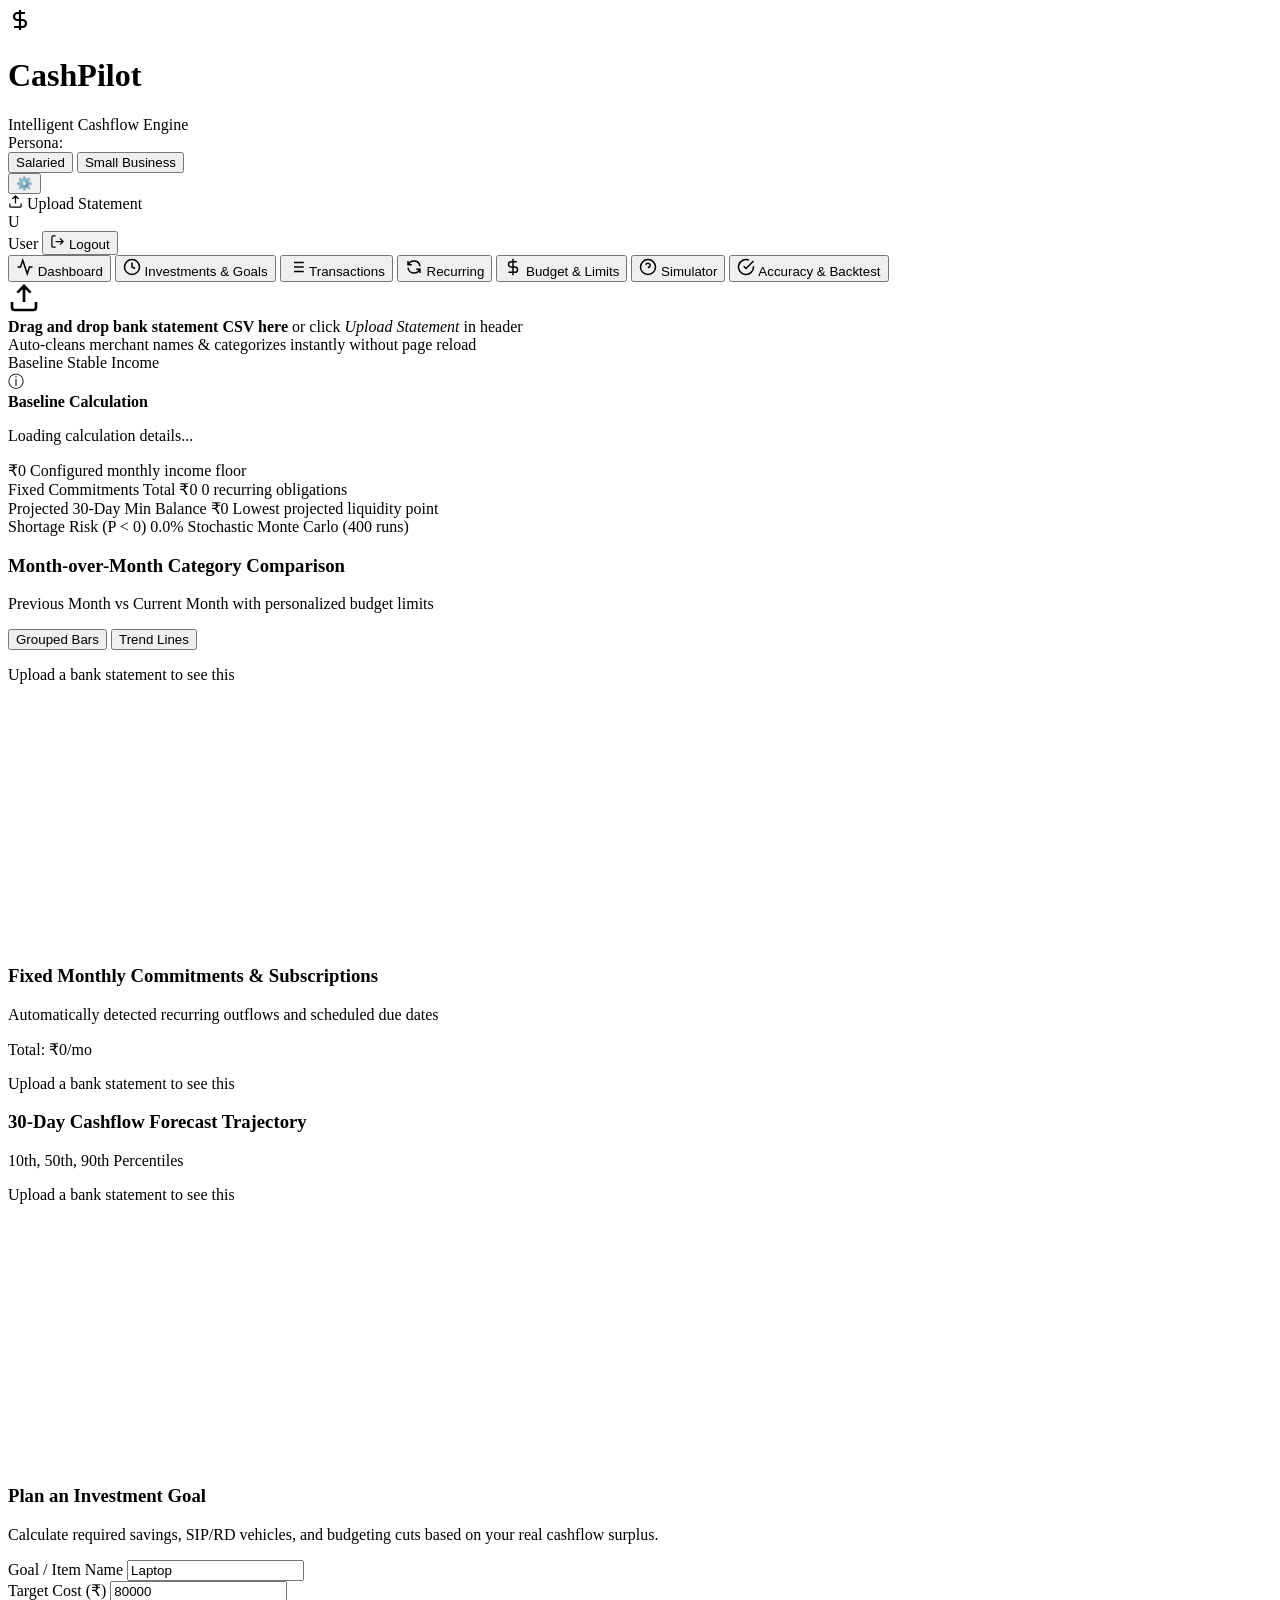
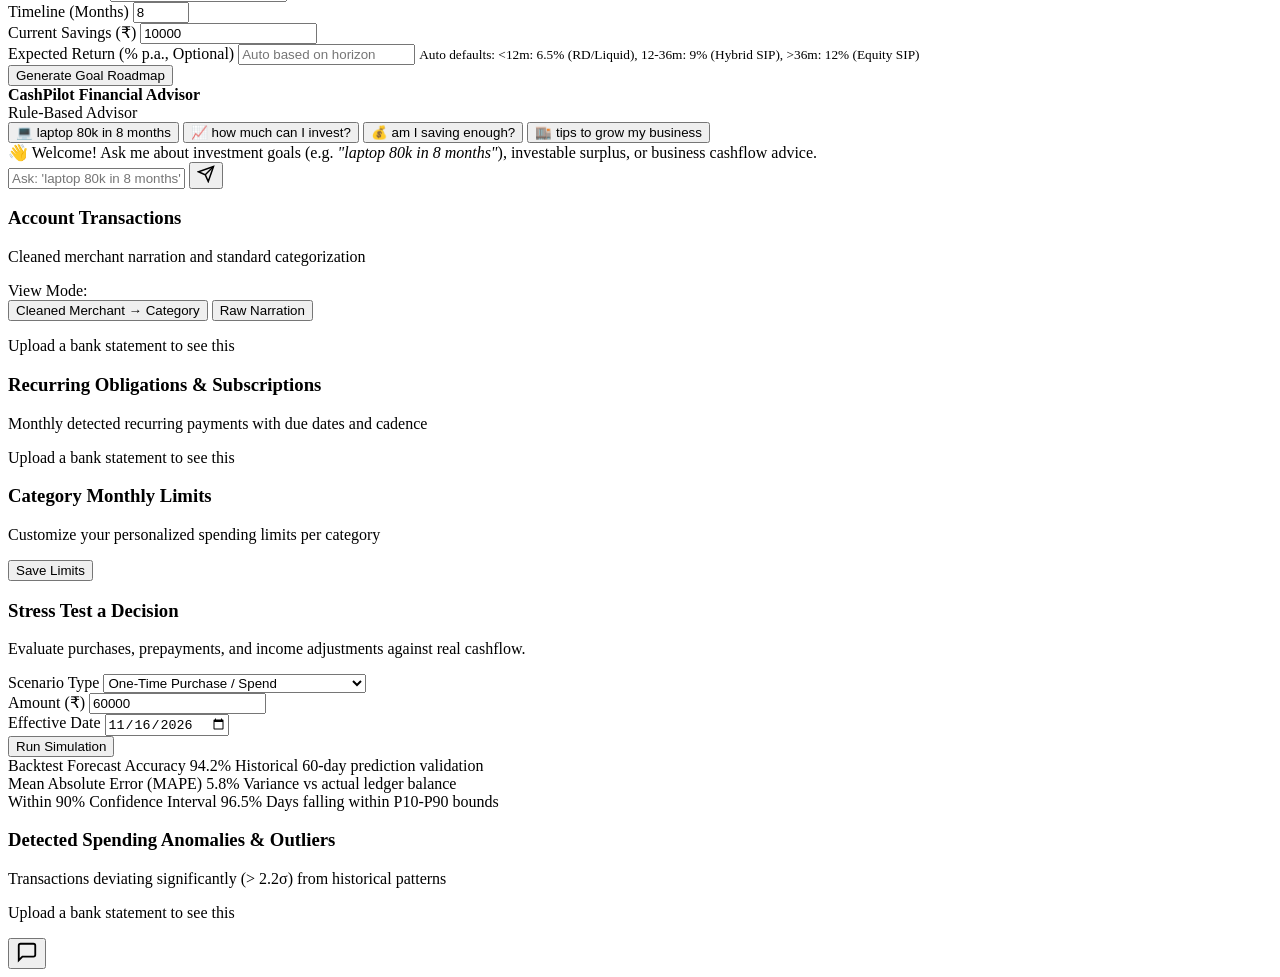
==== frontend/index.html @ f85acacf "Initial commit: FINWISE-AI (CashPilot) cashflow forecasting and goal planning application" ====
<!DOCTYPE html>
<html lang="en">
<head>
  <meta charset="UTF-8">
  <meta name="viewport" content="width=device-width, initial-scale=1.0">
  <title>CashPilot - Intelligent Cashflow & Stress Testing</title>
  <link rel="stylesheet" href="/style.css">
  <link rel="preconnect" href="https://fonts.googleapis.com">
  <link href="https://fonts.googleapis.com/css2?family=Inter:wght@400;500;600;700&display=swap" rel="stylesheet">
  <script src="/chart.min.js"></script>
</head>
<body>
  <!-- Header -->
  <header class="app-header">
    <div class="header-left">
      <div class="logo-box">
        <svg width="24" height="24" viewBox="0 0 24 24" fill="none" stroke="currentColor" stroke-width="2.2">
          <path d="M12 2v20M17 5H9.5a3.5 3.5 0 0 0 0 7h5a3.5 3.5 0 0 1 0 7H6"/>
        </svg>
      </div>
      <div>
        <h1 class="logo-title">CashPilot</h1>
        <span class="logo-subtitle" id="header-persona-subtitle">Intelligent Cashflow Engine</span>
      </div>
    </div>

    <div class="header-right">
      <!-- Persona Switcher -->
      <div class="persona-switch-group">
        <span class="profile-label">Persona:</span>
        <div class="btn-group" id="header-persona-switcher">
          <button type="button" class="btn-pill" id="btn-persona-salaried" data-persona="salaried">Salaried</button>
          <button type="button" class="btn-pill" id="btn-persona-business" data-persona="business">Small Business</button>
        </div>
        <button type="button" class="btn-profile-edit" id="btn-edit-profile" title="Edit Profile Details">⚙️</button>
      </div>

      <!-- Upload Button -->
      <label class="btn-upload" title="Upload bank statement CSV">
        <svg width="15" height="15" viewBox="0 0 24 24" fill="none" stroke="currentColor" stroke-width="2">
          <path d="M21 15v4a2 2 0 0 1-2 2H5a2 2 0 0 1-2-2v-4M17 8l-5-5-5 5M12 3v12"/>
        </svg>
        <span>Upload Statement</span>
        <input type="file" id="csv-file-input" accept=".csv" style="display:none;">
      </label>

      <!-- User Profile & Logout -->
      <div class="user-profile">
        <div class="user-avatar" id="user-avatar">U</div>
        <span class="user-name" id="user-display-name">User</span>
        <button id="logout-btn" class="btn-logout" title="Log out">
          <svg width="15" height="15" viewBox="0 0 24 24" fill="none" stroke="currentColor" stroke-width="2">
            <path d="M9 21H5a2 2 0 0 1-2-2V5a2 2 0 0 1 2-2h4M16 17l5-5-5-5M21 12H9"/>
          </svg>
          <span>Logout</span>
        </button>
      </div>
    </div>
  </header>

  <!-- Persona Selection Landing Modal/Overlay (if no persona chosen) -->
  <div id="persona-landing-modal" class="modal-backdrop" style="display: none;">
    <div class="landing-card">
      <div class="landing-header">
        <h2>Welcome to CashPilot</h2>
        <p class="text-muted">Select your financial profile to configure your personalized cashflow intelligence engine.</p>
      </div>
      <div class="persona-cards-grid">
        <div class="persona-choice-card" id="card-choose-salaried">
          <div class="card-icon">💼</div>
          <h3>Salaried Professional</h3>
          <p>Predictable monthly salary, recurring bills, EMIs, and discretionary budgeting. Plan savings goals and stress test large purchases.</p>
          <button type="button" class="btn btn-primary btn-block">Select Salaried</button>
        </div>
        <div class="persona-choice-card" id="card-choose-business">
          <div class="card-icon">🏬</div>
          <h3>Small Business / Agency</h3>
          <p>Variable revenue, client invoices, and rolling cash reserves. Includes the <strong>Income-Dip Priority Engine</strong> to protect essential payroll and rent.</p>
          <button type="button" class="btn btn-primary btn-block">Select Small Business</button>
        </div>
      </div>
    </div>
  </div>

  <!-- Profile Setup Modal (Blocking until saved) -->
  <div id="profile-setup-modal" class="modal-backdrop" style="display: none;">
    <div class="modal-dialog">
      <div class="modal-header">
        <h3 id="setup-modal-title">Configure Profile</h3>
        <p class="text-muted text-sm">Please set your profile baseline to unlock accurate forecasting and recommendations.</p>
      </div>
      <form id="profile-setup-form">
        <div class="form-row">
          <div class="form-group flex-1">
            <label for="setup-name">Full Name</label>
            <input type="text" id="setup-name" class="form-control" required placeholder="e.g. Jane Doe">
          </div>
          <div class="form-group flex-1">
            <label for="setup-age">Age</label>
            <input type="number" id="setup-age" class="form-control" placeholder="e.g. 30" min="18" max="100">
          </div>
        </div>

        <!-- Salaried Fields -->
        <div id="setup-salaried-fields">
          <div class="form-group">
            <label for="setup-salary">Fixed Monthly Salary (₹)</label>
            <input type="number" id="setup-salary" class="form-control" min="0" placeholder="e.g. 75000">
          </div>
          <div class="form-row">
            <div class="form-group flex-1">
              <label for="setup-sec-income">Secondary Income Amount (₹)</label>
              <input type="number" id="setup-sec-income" class="form-control" min="0" placeholder="e.g. 10000" value="0">
            </div>
            <div class="form-group flex-1">
              <label for="setup-sec-label">Secondary Income Label</label>
              <input type="text" id="setup-sec-label" class="form-control" placeholder="e.g. Consulting, Rental">
            </div>
          </div>
          <div class="form-group">
            <label for="setup-salary-day">Salary Credit Day of Month</label>
            <input type="number" id="setup-salary-day" class="form-control" min="1" max="31" value="1">
          </div>
        </div>

        <!-- Business Fields -->
        <div id="setup-business-fields" style="display: none;">
          <div class="form-group">
            <label for="setup-business-type">Business Type</label>
            <input type="text" id="setup-business-type" class="form-control" placeholder="e.g. Digital Agency, Retail Store, Cafe">
          </div>
          <div class="form-group">
            <label for="setup-safety-buffer">Safety Buffer: <span id="safety-buffer-val">15%</span></label>
            <input type="range" id="setup-safety-buffer" class="form-control-range" min="0" max="0.40" step="0.05" value="0.15">
            <small class="field-hint">Adjustable safety buffer (0% - 40%) applied to rolling revenue mean.</small>
          </div>
          
          <div class="form-group">
            <div class="flex-between">
              <label>Last 3-12 Months Revenue History (₹)</label>
              <button type="button" class="btn-sm btn-secondary" id="btn-add-revenue-row">+ Add Month</button>
            </div>
            <div id="revenue-history-rows" class="revenue-rows-list">
              <!-- Dynamically populated or manually edited -->
            </div>
            <small class="field-hint">Auto-fills from uploaded statement credits when available.</small>
          </div>
        </div>

        <div class="modal-footer">
          <button type="submit" id="btn-save-profile" class="btn btn-primary btn-block">Save Profile & Continue</button>
        </div>
      </form>
    </div>
  </div>

  <!-- Main Container -->
  <main class="main-content">
    <!-- Business Income Dip Priority Engine Banner (Small Business only) -->
    <div id="business-dip-banner" class="dip-alert-banner" style="display: none;">
      <div class="dip-icon">⚠️</div>
      <div class="dip-content">
        <div class="dip-title" id="dip-banner-title">Income Dip Detected</div>
        <div class="dip-desc" id="dip-banner-desc">Projected current-month inflow falls short of your Baseline Stable Monthly Income. Review recommended priority cuts.</div>
      </div>
      <button type="button" class="btn btn-sm btn-warning" id="btn-view-dip-details">View Priority Cuts</button>
    </div>

    <!-- Navigation Tabs -->
    <nav class="nav-tabs">
      <button class="nav-tab active" data-tab="tab-dashboard">
        <svg width="18" height="18" viewBox="0 0 24 24" fill="none" stroke="currentColor" stroke-width="2">
          <polyline points="22 12 18 12 15 21 9 3 6 12 2 12"></polyline>
        </svg>
        <span>Dashboard</span>
      </button>
      <button class="nav-tab" data-tab="tab-goals">
        <svg width="18" height="18" viewBox="0 0 24 24" fill="none" stroke="currentColor" stroke-width="2">
          <circle cx="12" cy="12" r="10"></circle>
          <path d="M12 6v6l4 2"></path>
        </svg>
        <span>Investments & Goals</span>
      </button>
      <button class="nav-tab" data-tab="tab-transactions">
        <svg width="18" height="18" viewBox="0 0 24 24" fill="none" stroke="currentColor" stroke-width="2">
          <line x1="8" y1="6" x2="21" y2="6"></line>
          <line x1="8" y1="12" x2="21" y2="12"></line>
          <line x1="8" y1="18" x2="21" y2="18"></line>
        </svg>
        <span>Transactions</span>
      </button>
      <button class="nav-tab" data-tab="tab-recurring">
        <svg width="18" height="18" viewBox="0 0 24 24" fill="none" stroke="currentColor" stroke-width="2">
          <path d="M4 4v5h.582m15.356 2A8.001 8.001 0 004.582 9m0 0H9m11 11v-5h-.581m0 0a8.003 8.003 0 01-15.357-2m15.357 2H15"></path>
        </svg>
        <span>Recurring</span>
      </button>
      <button class="nav-tab" data-tab="tab-budget">
        <svg width="18" height="18" viewBox="0 0 24 24" fill="none" stroke="currentColor" stroke-width="2">
          <path d="M12 1v22M17 5H9.5a3.5 3.5 0 0 0 0 7h5a3.5 3.5 0 0 1 0 7H6"></path>
        </svg>
        <span>Budget & Limits</span>
      </button>
      <button class="nav-tab" data-tab="tab-simulator">
        <svg width="18" height="18" viewBox="0 0 24 24" fill="none" stroke="currentColor" stroke-width="2">
          <circle cx="12" cy="12" r="10"></circle>
          <path d="M9.09 9a3 3 0 0 1 5.83 1c0 2-3 3-3 3M12 17h.01"></path>
        </svg>
        <span>Simulator</span>
      </button>
      <button class="nav-tab" data-tab="tab-accuracy">
        <svg width="18" height="18" viewBox="0 0 24 24" fill="none" stroke="currentColor" stroke-width="2">
          <path d="M22 11.08V12a10 10 0 1 1-5.93-9.14"></path>
          <polyline points="22 4 12 14.01 9 11.01"></polyline>
        </svg>
        <span>Accuracy & Backtest</span>
      </button>
    </nav>

    <!-- TAB 1: DASHBOARD -->
    <section id="tab-dashboard" class="tab-pane active">
      <!-- Drag & Drop Upload Banner -->
      <div class="drag-drop-zone" id="dashboard-dropzone">
        <div class="dropzone-inner">
          <svg width="32" height="32" viewBox="0 0 24 24" fill="none" stroke="currentColor" stroke-width="2">
            <path d="M21 15v4a2 2 0 0 1-2 2H5a2 2 0 0 1-2-2v-4M17 8l-5-5-5 5M12 3v12"/>
          </svg>
          <div class="dropzone-text">
            <strong>Drag and drop bank statement CSV here</strong> or click <em>Upload Statement</em> in header
          </div>
          <span class="text-sm text-muted">Auto-cleans merchant names & categorizes instantly without page reload</span>
        </div>
      </div>

      <!-- Top Metrics Grid -->
      <div class="metrics-grid">
        <div class="metric-card">
          <div class="metric-header-flex">
            <span class="metric-title" id="baseline-income-title">Baseline Stable Income</span>
            <div class="tooltip-wrapper">
              <span class="tooltip-trigger" id="baseline-tooltip-trigger">ⓘ</span>
              <div class="tooltip-box" id="baseline-tooltip-box">
                <strong id="tooltip-formula-title">Baseline Calculation</strong>
                <p id="tooltip-formula-desc">Loading calculation details...</p>
              </div>
            </div>
          </div>
          <span class="metric-value text-accent" id="metric-baseline-income">₹0</span>
          <span class="metric-hint" id="metric-baseline-hint">Configured monthly income floor</span>
        </div>

        <div class="metric-card">
          <span class="metric-title">Fixed Commitments Total</span>
          <span class="metric-value text-red" id="metric-commitments-total">₹0</span>
          <span class="metric-hint" id="metric-commitments-count">0 recurring obligations</span>
        </div>

        <div class="metric-card">
          <span class="metric-title">Projected 30-Day Min Balance</span>
          <span class="metric-value" id="metric-min-balance">₹0</span>
          <span class="metric-hint">Lowest projected liquidity point</span>
        </div>

        <div class="metric-card">
          <span class="metric-title">Shortage Risk (P &lt; 0)</span>
          <span class="metric-value text-emerald" id="metric-shortage-prob">0.0%</span>
          <span class="metric-hint">Stochastic Monte Carlo (400 runs)</span>
        </div>
      </div>

      <!-- Month-over-Month Category Comparison Card -->
      <div class="card mom-card">
        <div class="card-header flex-between">
          <div>
            <h3>Month-over-Month Category Comparison</h3>
            <p class="text-muted text-sm">Previous Month vs Current Month with personalized budget limits</p>
          </div>
          <div class="chart-controls">
            <div class="segmented-control" id="mom-chart-type-toggle">
              <button type="button" class="segment-btn active" data-chart-type="bar">Grouped Bars</button>
              <button type="button" class="segment-btn" data-chart-type="line">Trend Lines</button>
            </div>
          </div>
        </div>

        <!-- Overspent List -->
        <div id="mom-overspent-container" class="overspent-badges-area" style="display: none;">
          <span class="overspent-label">Over Budget Alerts:</span>
          <div class="overspent-tags" id="mom-overspent-tags"></div>
        </div>

        <!-- Chart Container with min-height 280px -->
        <div class="chart-container" style="min-height: 280px; position: relative;">
          <div id="mom-chart-empty" class="panel-empty-state">
            <p>Upload a bank statement to see this</p>
          </div>
          <canvas id="mom-chart-canvas"></canvas>
        </div>
      </div>

      <!-- Fixed Monthly Commitments Section -->
      <div class="card commitments-card">
        <div class="card-header flex-between">
          <div>
            <h3>Fixed Monthly Commitments & Subscriptions</h3>
            <p class="text-muted text-sm">Automatically detected recurring outflows and scheduled due dates</p>
          </div>
          <span class="badge badge-info" id="commitments-badge-total">Total: ₹0/mo</span>
        </div>
        <div class="table-responsive">
          <div id="commitments-empty" class="panel-empty-state">
            <p>Upload a bank statement to see this</p>
          </div>
          <table class="data-table" id="commitments-table" style="display: none;">
            <thead>
              <tr>
                <th>Commitment</th>
                <th>Category</th>
                <th>Amount</th>
                <th>Next Due Date</th>
                <th>Days Left</th>
              </tr>
            </thead>
            <tbody></tbody>
          </table>
        </div>
      </div>

      <!-- 30-Day Forecast Trajectory -->
      <div class="card forecast-card">
        <div class="card-header">
          <h3>30-Day Cashflow Forecast Trajectory</h3>
          <span class="badge badge-info">10th, 50th, 90th Percentiles</span>
        </div>
        <div class="chart-container" style="min-height: 280px; position: relative;">
          <div id="forecast-empty" class="panel-empty-state">
            <p>Upload a bank statement to see this</p>
          </div>
          <canvas id="forecast-chart-canvas"></canvas>
        </div>
      </div>
    </section>

    <!-- TAB 2: INVESTMENTS & GOALS (#/goals) -->
    <section id="tab-goals" class="tab-pane">
      <div class="goals-layout">
        <!-- Goal Form on the Left -->
        <div class="card goal-form-card">
          <h3>Plan an Investment Goal</h3>
          <p class="text-muted text-sm">Calculate required savings, SIP/RD vehicles, and budgeting cuts based on your real cashflow surplus.</p>
          
          <form id="goal-planner-form">
            <div class="form-group">
              <label for="goal-item-name">Goal / Item Name</label>
              <input type="text" id="goal-item-name" class="form-control" required placeholder="e.g. Laptop, Bike, Emergency Fund" value="Laptop">
            </div>
            <div class="form-group">
              <label for="goal-target-cost">Target Cost (₹)</label>
              <input type="number" id="goal-target-cost" class="form-control" required placeholder="e.g. 80000" min="1000" value="80000">
            </div>
            <div class="form-row">
              <div class="form-group flex-1">
                <label for="goal-timeline-months">Timeline (Months)</label>
                <input type="number" id="goal-timeline-months" class="form-control" required placeholder="e.g. 8" min="1" max="120" value="8">
              </div>
              <div class="form-group flex-1">
                <label for="goal-current-savings">Current Savings (₹)</label>
                <input type="number" id="goal-current-savings" class="form-control" placeholder="e.g. 10000" min="0" value="10000">
              </div>
            </div>
            <div class="form-group">
              <label for="goal-custom-return">Expected Return (% p.a., Optional)</label>
              <input type="number" id="goal-custom-return" class="form-control" placeholder="Auto based on horizon" step="0.1">
              <small class="field-hint">Auto defaults: &lt;12m: 6.5% (RD/Liquid), 12-36m: 9% (Hybrid SIP), &gt;36m: 12% (Equity SIP)</small>
            </div>
            <button type="submit" id="btn-submit-goal" class="btn btn-primary btn-block">Generate Goal Roadmap</button>
          </form>

          <!-- Goal Roadmap Output Area -->
          <div id="goal-roadmap-output" class="goal-roadmap-area" style="display: none;">
            <div class="roadmap-verdict-box" id="goal-feasibility-box">
              <h4 id="goal-feasibility-title">Feasibility Assessment</h4>
              <p id="goal-feasibility-desc" class="text-sm"></p>
            </div>

            <div class="roadmap-stats-grid">
              <div class="stat-box">
                <span class="stat-lbl">Required Monthly Saving</span>
                <span class="stat-val text-accent" id="goal-stat-monthly">₹0</span>
              </div>
              <div class="stat-box">
                <span class="stat-lbl">Recommended Vehicle</span>
                <span class="stat-val text-emerald" id="goal-stat-vehicle">SIP</span>
              </div>
              <div class="stat-box">
                <span class="stat-lbl">Monthly SIP Needed</span>
                <span class="stat-val" id="goal-stat-sip">₹0</span>
              </div>
            </div>
            <div class="disclaimer-badge">Illustrative, not financial advice</div>

            <!-- Budgeting Steps -->
            <div class="budget-trim-section">
              <h5>Budgeting Steps (From Your Real Expenses)</h5>
              <div id="goal-budget-cuts-list" class="budget-cuts-list"></div>
            </div>

            <!-- Milestone Table -->
            <div class="milestones-section">
              <h5>Month-by-Month Milestone Table</h5>
              <div class="table-responsive">
                <table class="data-table" id="goal-milestones-table">
                  <thead>
                    <tr>
                      <th>Month</th>
                      <th>Deposit</th>
                      <th>Projected Returns</th>
                      <th>Cumulative Target</th>
                    </tr>
                  </thead>
                  <tbody></tbody>
                </table>
              </div>
            </div>
          </div>
        </div>

        <!-- Chat Panel on the Right -->
        <div class="card goals-chat-card">
          <div class="card-header flex-between">
            <div class="chat-header-title">
              <div class="chat-status-dot"></div>
              <strong>CashPilot Financial Advisor</strong>
            </div>
            <span class="badge badge-info">Rule-Based Advisor</span>
          </div>

          <div class="chat-chips-container" id="goals-chat-chips">
            <button class="chip-btn" data-query="laptop 80k in 8 months">💻 laptop 80k in 8 months</button>
            <button class="chip-btn" data-query="how much can I invest">📈 how much can I invest?</button>
            <button class="chip-btn" data-query="am I saving enough">💰 am I saving enough?</button>
            <button class="chip-btn" id="chip-biz-tips" data-query="tips to grow my business">🏬 tips to grow my business</button>
          </div>

          <div class="chat-messages" id="goals-chat-messages">
            <div class="chat-msg bot-msg">
              <div class="msg-bubble">
                👋 Welcome! Ask me about investment goals (e.g. <em>"laptop 80k in 8 months"</em>), investable surplus, or business cashflow advice.
              </div>
            </div>
          </div>

          <div class="typing-indicator" id="goals-typing-indicator" style="display: none;">
            <span></span><span></span><span></span>
          </div>

          <form class="chat-input-bar" id="goals-chat-form">
            <input type="text" id="goals-chat-input" placeholder="Ask: 'laptop 80k in 8 months' or 'how much can I invest'..." autocomplete="off">
            <button type="submit" class="chat-send-btn">
              <svg width="18" height="18" viewBox="0 0 24 24" fill="none" stroke="currentColor" stroke-width="2">
                <line x1="22" y1="2" x2="11" y2="13"></line>
                <polygon points="22 2 15 22 11 13 2 9 22 2"></polygon>
              </svg>
            </button>
          </form>
        </div>
      </div>
    </section>

    <!-- TAB 3: TRANSACTIONS -->
    <section id="tab-transactions" class="tab-pane">
      <div class="card transactions-card">
        <div class="card-header transactions-header flex-between">
          <div>
            <h3>Account Transactions</h3>
            <p class="text-muted text-sm">Cleaned merchant narration and standard categorization</p>
          </div>
          <div class="cleaning-toggle-group">
            <span class="toggle-label">View Mode:</span>
            <div class="segmented-control" id="narration-view-control">
              <button type="button" class="segment-btn active" data-view="cleaned">Cleaned Merchant &rarr; Category</button>
              <button type="button" class="segment-btn" data-view="raw">Raw Narration</button>
            </div>
          </div>
        </div>

        <div class="table-responsive">
          <div id="transactions-empty" class="panel-empty-state">
            <p>Upload a bank statement to see this</p>
          </div>
          <table class="data-table" id="transactions-table" style="display: none;">
            <thead>
              <tr>
                <th>Date</th>
                <th id="th-merchant-desc">Cleaned Merchant &rarr; Category</th>
                <th>Type</th>
                <th class="text-right">Amount</th>
              </tr>
            </thead>
            <tbody id="transactions-tbody"></tbody>
          </table>
        </div>
      </div>
    </section>

    <!-- TAB 4: RECURRING -->
    <section id="tab-recurring" class="tab-pane">
      <div class="card">
        <div class="card-header">
          <h3>Recurring Obligations & Subscriptions</h3>
          <p class="text-muted text-sm">Monthly detected recurring payments with due dates and cadence</p>
        </div>
        <div class="table-responsive">
          <div id="recurring-empty" class="panel-empty-state">
            <p>Upload a bank statement to see this</p>
          </div>
          <table class="data-table" id="recurring-full-table" style="display: none;">
            <thead>
              <tr>
                <th>Name</th>
                <th>Category</th>
                <th>Typical Amount</th>
                <th>Next Scheduled Due Date</th>
                <th>Days Left</th>
              </tr>
            </thead>
            <tbody></tbody>
          </table>
        </div>
      </div>
    </section>

    <!-- TAB 5: BUDGET & LIMITS -->
    <section id="tab-budget" class="tab-pane">
      <div class="card">
        <div class="card-header flex-between">
          <div>
            <h3>Category Monthly Limits</h3>
            <p class="text-muted text-sm">Customize your personalized spending limits per category</p>
          </div>
          <button type="button" class="btn btn-sm btn-primary" id="btn-save-limits">Save Limits</button>
        </div>
        <div id="limits-editor-grid" class="limits-grid">
          <!-- Populated by app.js -->
        </div>
      </div>
    </section>

    <!-- TAB 6: SIMULATOR -->
    <section id="tab-simulator" class="tab-pane">
      <div class="simulator-layout">
        <div class="card sim-form-card">
          <h3>Stress Test a Decision</h3>
          <p class="text-muted text-sm">Evaluate purchases, prepayments, and income adjustments against real cashflow.</p>
          
          <form id="simulator-form">
            <div class="form-group">
              <label for="sim-type">Scenario Type</label>
              <select id="sim-type" class="form-control">
                <option value="purchase">One-Time Purchase / Spend</option>
                <option value="prepay_loan">Prepay Loan (Tenure & Interest Savings)</option>
                <option value="loan_emi">New Loan (Add EMI)</option>
                <option value="income_change">Income Change (Hike / Dip)</option>
                <option value="cancel_subscription">Cancel Subscription</option>
              </select>
            </div>

            <div class="form-group">
              <label for="sim-amount">Amount (₹)</label>
              <input type="number" id="sim-amount" class="form-control" placeholder="e.g. 60000" min="1" step="1" required value="60000">
            </div>

            <div class="form-group">
              <label for="sim-date">Effective Date</label>
              <input type="date" id="sim-date" class="form-control" required value="2026-11-16">
            </div>

            <div class="form-group" id="interest-rate-group" style="display: none;">
              <label for="sim-interest-rate">Loan Interest Rate (% p.a.)</label>
              <input type="number" id="sim-interest-rate" class="form-control" value="9.0" min="1" max="30" step="0.1">
              <small class="field-hint">Used to compute interest saved and tenure reduction</small>
            </div>

            <button type="submit" id="run-sim-btn" class="btn btn-primary btn-block">Run Simulation</button>
          </form>
        </div>

        <div class="sim-results-area" id="sim-results-area" style="display: none;">
          <div class="verdict-banner" id="sim-verdict-banner">
            <div class="verdict-icon" id="sim-verdict-icon">⚖️</div>
            <div class="verdict-content">
              <h4 id="sim-verdict-title">Verdict: Evaluating</h4>
              <p id="sim-verdict-desc" class="text-sm"></p>
            </div>
          </div>

          <!-- Prepay Loan Card -->
          <div class="card prepay-card" id="prepay-summary-card" style="display: none;">
            <div class="card-header">
              <h3>⚡ Loan Prepayment Breakdown</h3>
              <span class="badge badge-success">Interest Reduction</span>
            </div>
            <div class="prepay-stats-grid">
              <div class="stat-box">
                <span class="stat-lbl">Immediate Cash Dip</span>
                <span class="stat-val text-red" id="prepay-cash-dip">₹0</span>
              </div>
              <div class="stat-box">
                <span class="stat-lbl">Total Interest Saved</span>
                <span class="stat-val text-emerald" id="prepay-interest-saved">₹0</span>
              </div>
              <div class="stat-box">
                <span class="stat-lbl">Tenure Reduced</span>
                <span class="stat-val" id="prepay-tenure-reduced">0 months</span>
              </div>
              <div class="stat-box">
                <span class="stat-lbl">Assumed Interest Rate</span>
                <span class="stat-val" id="prepay-assumed-rate">9.0% p.a.</span>
              </div>
            </div>
          </div>

          <div class="metrics-grid">
            <div class="metric-card">
              <span class="metric-title">Projected Min Balance</span>
              <div class="metric-compare">
                <span class="compare-old" id="sim-min-before">₹0</span>
                <span class="compare-arrow">→</span>
                <span class="compare-new" id="sim-min-after">₹0</span>
              </div>
            </div>
            <div class="metric-card">
              <span class="metric-title">Shortage Probability</span>
              <div class="metric-compare">
                <span class="compare-old" id="sim-prob-before">0%</span>
                <span class="compare-arrow">→</span>
                <span class="compare-new" id="sim-prob-after">0%</span>
              </div>
            </div>
          </div>

          <!-- Bill-Level Stress Test Table -->
          <div class="card obligations-card">
            <div class="card-header">
              <h3>Bill-Level Stress Test</h3>
              <span class="text-sm text-muted">P(Balance &ge; Bill Amount on Due Date)</span>
            </div>
            <div class="table-responsive">
              <table class="data-table" id="sim-obligations-table">
                <thead>
                  <tr>
                    <th>Obligation</th>
                    <th>Due Date</th>
                    <th>Amount</th>
                    <th>Prob Before</th>
                    <th>Prob After</th>
                    <th>Status</th>
                  </tr>
                </thead>
                <tbody></tbody>
              </table>
            </div>
          </div>
        </div>
      </div>
    </section>

    <!-- TAB 7: ACCURACY & BACKTEST -->
    <section id="tab-accuracy" class="tab-pane">
      <div class="metrics-grid">
        <div class="metric-card">
          <span class="metric-title">Backtest Forecast Accuracy</span>
          <span class="metric-value text-emerald" id="acc-accuracy-rate">94.2%</span>
          <span class="metric-hint">Historical 60-day prediction validation</span>
        </div>
        <div class="metric-card">
          <span class="metric-title">Mean Absolute Error (MAPE)</span>
          <span class="metric-value text-accent" id="acc-mape">5.8%</span>
          <span class="metric-hint">Variance vs actual ledger balance</span>
        </div>
        <div class="metric-card">
          <span class="metric-title">Within 90% Confidence Interval</span>
          <span class="metric-value" id="acc-interval">96.5%</span>
          <span class="metric-hint">Days falling within P10-P90 bounds</span>
        </div>
      </div>

      <div class="card">
        <div class="card-header">
          <h3>Detected Spending Anomalies & Outliers</h3>
          <p class="text-muted text-sm">Transactions deviating significantly (&gt; 2.2&sigma;) from historical patterns</p>
        </div>
        <div class="table-responsive">
          <div id="anomalies-empty" class="panel-empty-state">
            <p>Upload a bank statement to see this</p>
          </div>
          <table class="data-table" id="anomalies-table" style="display: none;">
            <thead>
              <tr>
                <th>Date</th>
                <th>Merchant</th>
                <th>Category</th>
                <th>Amount</th>
                <th>Expected Threshold</th>
                <th>Severity</th>
              </tr>
            </thead>
            <tbody></tbody>
          </table>
        </div>
      </div>
    </section>
  </main>

  <!-- Floating Chat Assistant Widget -->
  <div class="chat-widget" id="chat-widget">
    <button class="chat-trigger-btn" id="chat-trigger-btn" aria-label="Open CashPilot Chat Assistant">
      <svg class="chat-icon-open" width="22" height="22" viewBox="0 0 24 24" fill="none" stroke="currentColor" stroke-width="2">
        <path d="M21 15a2 2 0 0 1-2 2H7l-4 4V5a2 2 0 0 1 2-2h14a2 2 0 0 1 2 2z"></path>
      </svg>
      <svg class="chat-icon-close" width="22" height="22" viewBox="0 0 24 24" fill="none" stroke="currentColor" stroke-width="2" style="display:none;">
        <line x1="18" y1="6" x2="6" y2="18"></line>
        <line x1="6" y1="6" x2="18" y2="18"></line>
      </svg>
    </button>

    <div class="chat-window" id="chat-window" style="display: none;">
      <div class="chat-header">
        <div class="chat-header-title">
          <div class="chat-status-dot"></div>
          <div>
            <strong>CashPilot Copilot</strong>
            <span class="chat-header-badge">Rule-Based Assistant</span>
          </div>
        </div>
        <button class="chat-close-btn" id="chat-close-btn">&times;</button>
      </div>

      <div class="chat-chips-container" id="chat-chips">
        <button class="chip-btn" data-query="If I buy a laptop for 60k on Monday, can I pay rent?">💻 Buy laptop 60k on Monday</button>
        <button class="chip-btn" data-query="laptop 80k in 8 months">🎯 laptop 80k in 8 months</button>
        <button class="chip-btn" data-query="Will I run out of money?">📉 Will I run out of money?</button>
        <button class="chip-btn" data-query="What if I prepay 50k on my loan next week?">⚡ Prepay 50k on loan</button>
      </div>

      <div class="chat-messages" id="chat-messages">
        <div class="chat-msg bot-msg">
          <div class="msg-bubble">
            👋 Hi! I'm your CashPilot Copilot. Ask me what-if scenarios, goal planning (e.g. <em>"laptop 80k in 8 months"</em>), or cashflow questions.
          </div>
        </div>
      </div>

      <div class="typing-indicator" id="typing-indicator" style="display: none;">
        <span></span><span></span><span></span>
      </div>

      <form class="chat-input-bar" id="chat-form">
        <input type="text" id="chat-input" placeholder="Ask: 'If I buy a laptop for 60k on Monday...' or goal" autocomplete="off">
        <button type="submit" id="chat-send-btn" class="chat-send-btn">
          <svg width="18" height="18" viewBox="0 0 24 24" fill="none" stroke="currentColor" stroke-width="2">
            <line x1="22" y1="2" x2="11" y2="13"></line>
            <polygon points="22 2 15 22 11 13 2 9 22 2"></polygon>
          </svg>
        </button>
      </form>
    </div>
  </div>

  <script src="/app.js"></script>
</body>
</html>
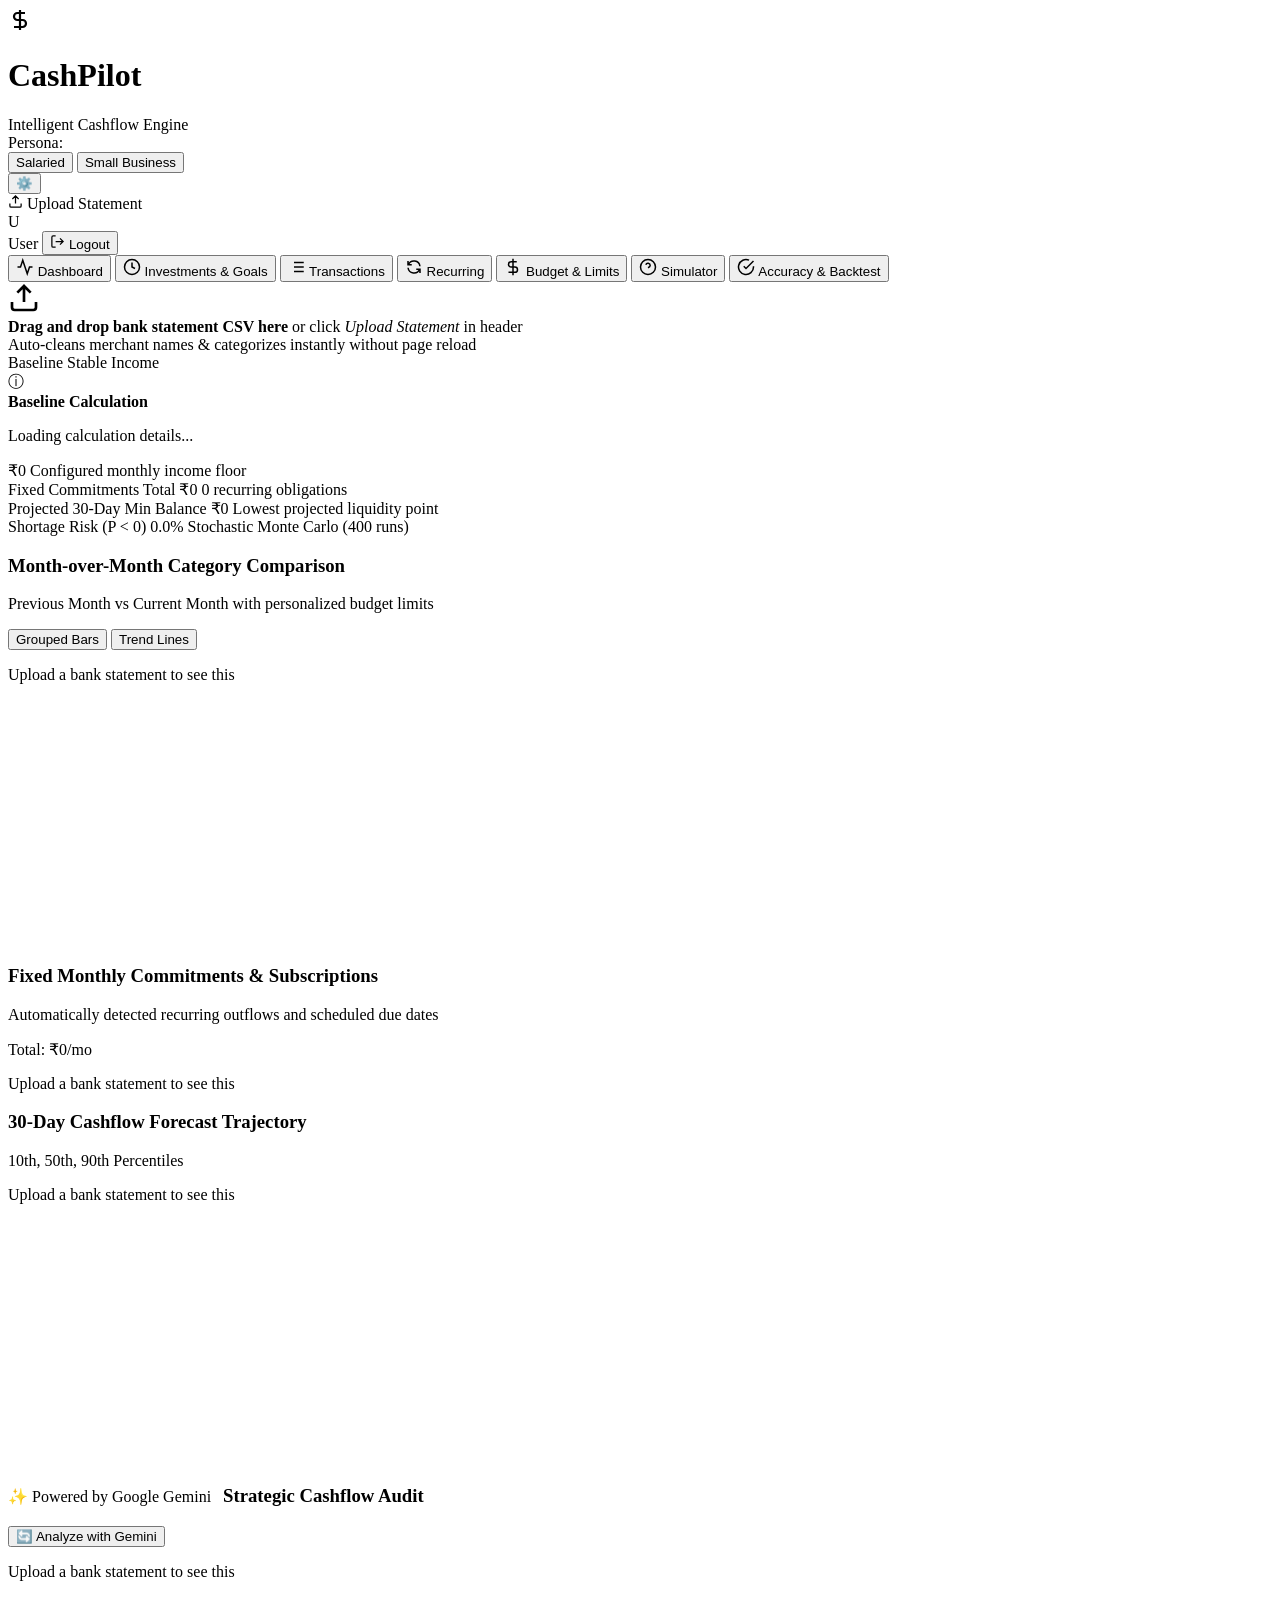
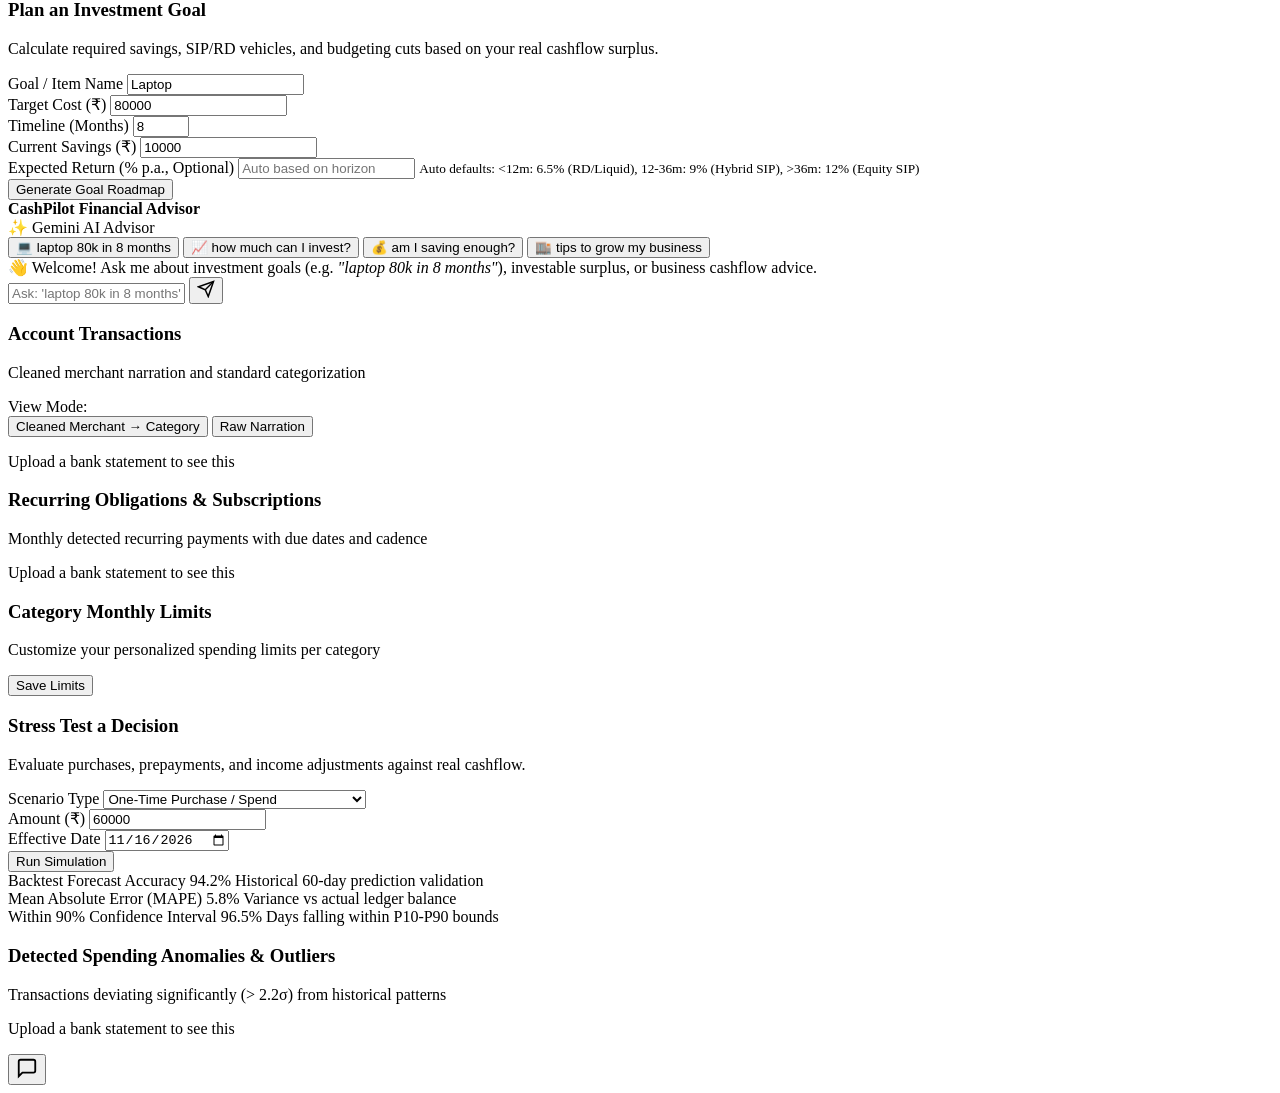
==== commit 5fc3a2fb: "Integrate Google Gemini AI: smart cashflow advisor, automated strategic audit, and what-if enhanceme" ====
--- a/frontend/index.html
+++ b/frontend/index.html
@@ -339,6 +339,21 @@
           <canvas id="forecast-chart-canvas"></canvas>
         </div>
       </div>
+
+      <!-- Gemini AI Strategic Insights Card -->
+      <div class="card ai-insights-card" id="ai-insights-section">
+        <div class="card-header flex-between">
+          <div class="flex-align-center gap-sm">
+            <span class="ai-sparkle-badge">✨ Powered by Google Gemini</span>
+            <h3 style="margin-left: 0.5rem; display: inline-block;">Strategic Cashflow Audit</h3>
+          </div>
+          <button type="button" class="btn btn-sm btn-outline" id="btn-refresh-ai-insights">🔄 Analyze with Gemini</button>
+        </div>
+        <div id="ai-insights-empty" class="panel-empty-state">
+          <p>Upload a bank statement to see this</p>
+        </div>
+        <div id="ai-insights-content" class="ai-insights-grid" style="display: none;"></div>
+      </div>
     </section>
 
     <!-- TAB 2: INVESTMENTS & GOALS (#/goals) -->
@@ -432,7 +447,7 @@
               <div class="chat-status-dot"></div>
               <strong>CashPilot Financial Advisor</strong>
             </div>
-            <span class="badge badge-info">Rule-Based Advisor</span>
+            <span class="badge badge-info" id="goals-advisor-badge">✨ Gemini AI Advisor</span>
           </div>
 
           <div class="chat-chips-container" id="goals-chat-chips">
@@ -730,7 +745,7 @@
           <div class="chat-status-dot"></div>
           <div>
             <strong>CashPilot Copilot</strong>
-            <span class="chat-header-badge">Rule-Based Assistant</span>
+            <span class="chat-header-badge" id="chat-badge">✨ Gemini AI Copilot</span>
           </div>
         </div>
         <button class="chat-close-btn" id="chat-close-btn">&times;</button>
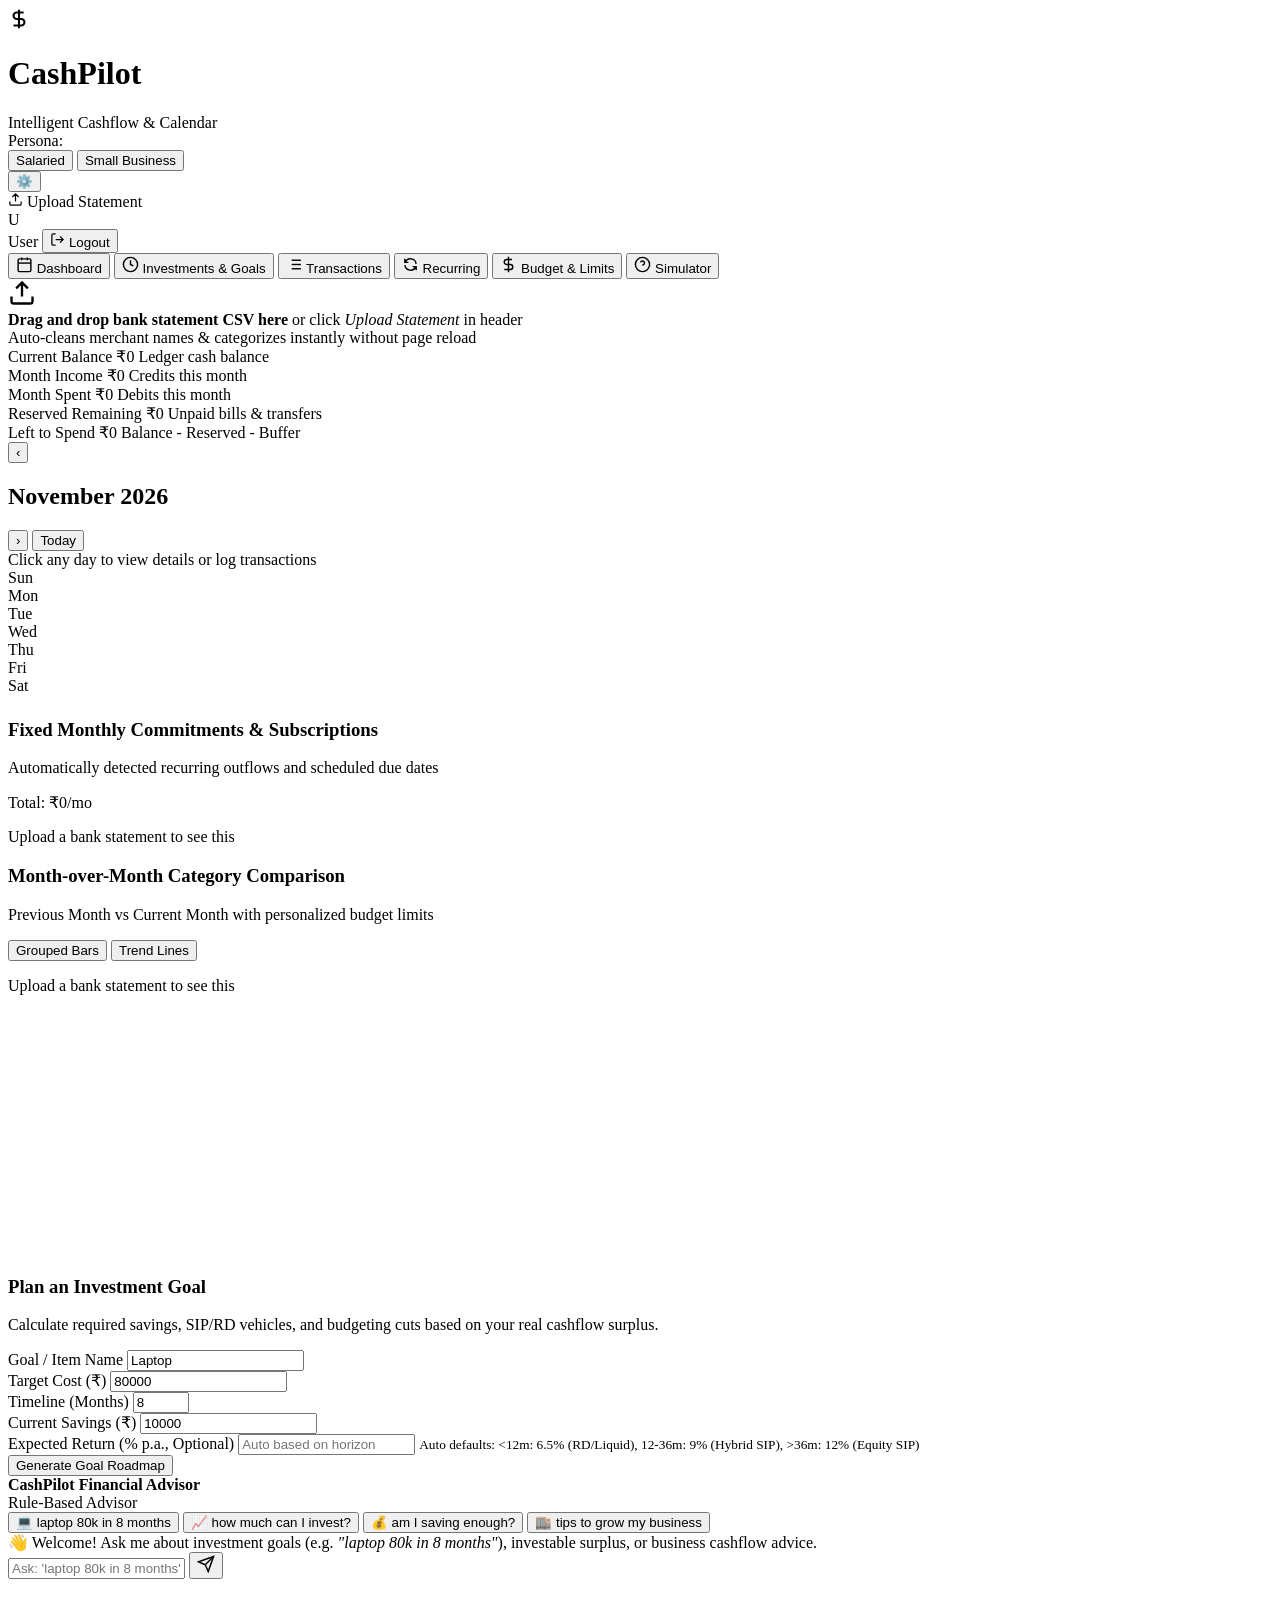
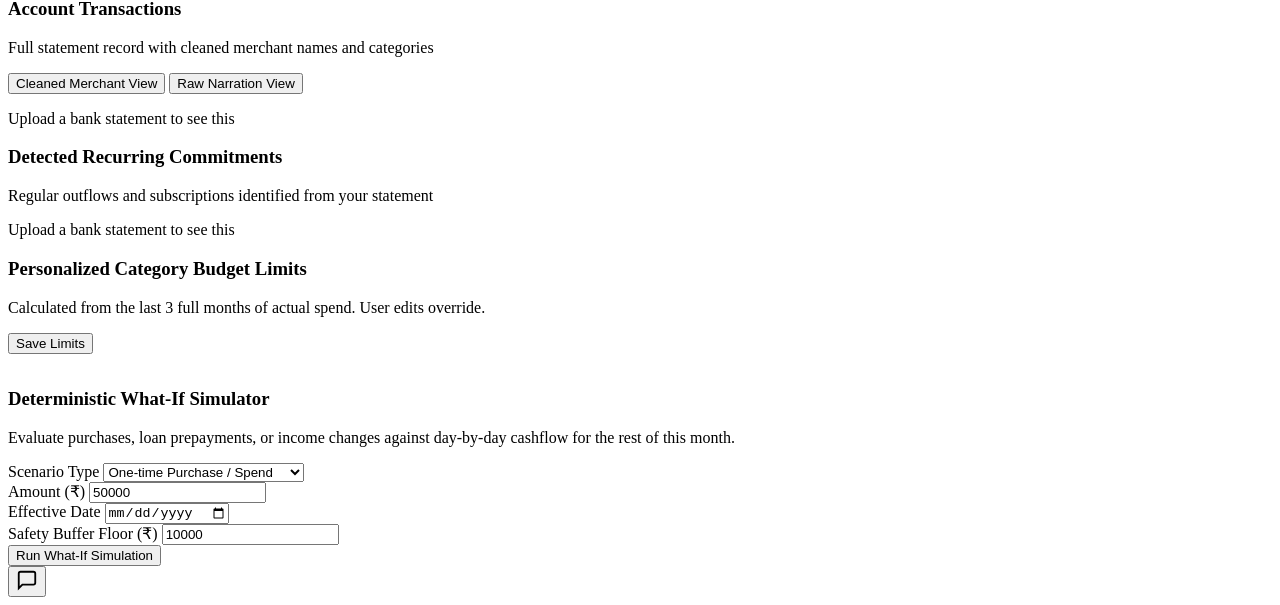
==== commit ae8a0542: "feat: complete CashPilot calendar dashboard, light mode theme, and deterministic simulator" ====
--- a/frontend/index.html
+++ b/frontend/index.html
@@ -3,7 +3,7 @@
 <head>
   <meta charset="UTF-8">
   <meta name="viewport" content="width=device-width, initial-scale=1.0">
-  <title>CashPilot - Intelligent Cashflow & Stress Testing</title>
+  <title>CashPilot - Intelligent Cashflow & Planning</title>
   <link rel="stylesheet" href="/style.css">
   <link rel="preconnect" href="https://fonts.googleapis.com">
   <link href="https://fonts.googleapis.com/css2?family=Inter:wght@400;500;600;700&display=swap" rel="stylesheet">
@@ -14,13 +14,13 @@
   <header class="app-header">
     <div class="header-left">
       <div class="logo-box">
-        <svg width="24" height="24" viewBox="0 0 24 24" fill="none" stroke="currentColor" stroke-width="2.2">
+        <svg width="22" height="22" viewBox="0 0 24 24" fill="none" stroke="currentColor" stroke-width="2.2">
           <path d="M12 2v20M17 5H9.5a3.5 3.5 0 0 0 0 7h5a3.5 3.5 0 0 1 0 7H6"/>
         </svg>
       </div>
       <div>
         <h1 class="logo-title">CashPilot</h1>
-        <span class="logo-subtitle" id="header-persona-subtitle">Intelligent Cashflow Engine</span>
+        <span class="logo-subtitle" id="header-persona-subtitle">Intelligent Cashflow & Calendar</span>
       </div>
     </div>
 
@@ -58,18 +58,18 @@
     </div>
   </header>
 
-  <!-- Persona Selection Landing Modal/Overlay (if no persona chosen) -->
+  <!-- Persona Selection Landing Modal (if no persona chosen) -->
   <div id="persona-landing-modal" class="modal-backdrop" style="display: none;">
     <div class="landing-card">
       <div class="landing-header">
         <h2>Welcome to CashPilot</h2>
-        <p class="text-muted">Select your financial profile to configure your personalized cashflow intelligence engine.</p>
+        <p class="text-muted">Select your financial profile to configure your personalized cashflow calendar.</p>
       </div>
       <div class="persona-cards-grid">
         <div class="persona-choice-card" id="card-choose-salaried">
           <div class="card-icon">💼</div>
           <h3>Salaried Professional</h3>
-          <p>Predictable monthly salary, recurring bills, EMIs, and discretionary budgeting. Plan savings goals and stress test large purchases.</p>
+          <p>Predictable monthly salary, recurring bills, EMIs, and discretionary budgeting. Track daily cashflow and savings goals.</p>
           <button type="button" class="btn btn-primary btn-block">Select Salaried</button>
         </div>
         <div class="persona-choice-card" id="card-choose-business">
@@ -87,7 +87,7 @@
     <div class="modal-dialog">
       <div class="modal-header">
         <h3 id="setup-modal-title">Configure Profile</h3>
-        <p class="text-muted text-sm">Please set your profile baseline to unlock accurate forecasting and recommendations.</p>
+        <p class="text-muted text-sm">Please set your profile baseline to unlock accurate calendar tracking and recommendations.</p>
       </div>
       <form id="profile-setup-form">
         <div class="form-row">
@@ -138,7 +138,7 @@
           <div class="form-group">
             <div class="flex-between">
               <label>Last 3-12 Months Revenue History (₹)</label>
-              <button type="button" class="btn-sm btn-secondary" id="btn-add-revenue-row">+ Add Month</button>
+              <button type="button" class="btn btn-sm btn-secondary" id="btn-add-revenue-row">+ Add Month</button>
             </div>
             <div id="revenue-history-rows" class="revenue-rows-list">
               <!-- Dynamically populated or manually edited -->
@@ -147,7 +147,19 @@
           </div>
         </div>
 
-        <div class="modal-footer">
+        <!-- Monthly Savings Transfer (Both Personas) -->
+        <div class="form-row">
+          <div class="form-group flex-1">
+            <label for="setup-savings-amount">Monthly Savings Transfer (₹, Optional)</label>
+            <input type="number" id="setup-savings-amount" class="form-control" min="0" placeholder="e.g. 10000" value="0">
+          </div>
+          <div class="form-group flex-1">
+            <label for="setup-savings-day">Savings Transfer Day</label>
+            <input type="number" id="setup-savings-day" class="form-control" min="1" max="31" placeholder="e.g. 30" value="30">
+          </div>
+        </div>
+
+        <div class="modal-footer" style="margin-top: 1rem;">
           <button type="submit" id="btn-save-profile" class="btn btn-primary btn-block">Save Profile & Continue</button>
         </div>
       </form>
@@ -161,28 +173,30 @@
       <div class="dip-icon">⚠️</div>
       <div class="dip-content">
         <div class="dip-title" id="dip-banner-title">Income Dip Detected</div>
-        <div class="dip-desc" id="dip-banner-desc">Projected current-month inflow falls short of your Baseline Stable Monthly Income. Review recommended priority cuts.</div>
-      </div>
-      <button type="button" class="btn btn-sm btn-warning" id="btn-view-dip-details">View Priority Cuts</button>
+        <div class="dip-desc" id="dip-banner-desc">Actual month-to-date inflow falls short of your Baseline Stable Monthly Income. Review recommended priority cuts below.</div>
+      </div>
     </div>
 
     <!-- Navigation Tabs -->
     <nav class="nav-tabs">
       <button class="nav-tab active" data-tab="tab-dashboard">
-        <svg width="18" height="18" viewBox="0 0 24 24" fill="none" stroke="currentColor" stroke-width="2">
-          <polyline points="22 12 18 12 15 21 9 3 6 12 2 12"></polyline>
+        <svg width="17" height="17" viewBox="0 0 24 24" fill="none" stroke="currentColor" stroke-width="2">
+          <rect x="3" y="4" width="18" height="18" rx="2" ry="2"></rect>
+          <line x1="16" y1="2" x2="16" y2="6"></line>
+          <line x1="8" y1="2" x2="8" y2="6"></line>
+          <line x1="3" y1="10" x2="21" y2="10"></line>
         </svg>
         <span>Dashboard</span>
       </button>
       <button class="nav-tab" data-tab="tab-goals">
-        <svg width="18" height="18" viewBox="0 0 24 24" fill="none" stroke="currentColor" stroke-width="2">
+        <svg width="17" height="17" viewBox="0 0 24 24" fill="none" stroke="currentColor" stroke-width="2">
           <circle cx="12" cy="12" r="10"></circle>
           <path d="M12 6v6l4 2"></path>
         </svg>
         <span>Investments & Goals</span>
       </button>
       <button class="nav-tab" data-tab="tab-transactions">
-        <svg width="18" height="18" viewBox="0 0 24 24" fill="none" stroke="currentColor" stroke-width="2">
+        <svg width="17" height="17" viewBox="0 0 24 24" fill="none" stroke="currentColor" stroke-width="2">
           <line x1="8" y1="6" x2="21" y2="6"></line>
           <line x1="8" y1="12" x2="21" y2="12"></line>
           <line x1="8" y1="18" x2="21" y2="18"></line>
@@ -190,39 +204,32 @@
         <span>Transactions</span>
       </button>
       <button class="nav-tab" data-tab="tab-recurring">
-        <svg width="18" height="18" viewBox="0 0 24 24" fill="none" stroke="currentColor" stroke-width="2">
+        <svg width="17" height="17" viewBox="0 0 24 24" fill="none" stroke="currentColor" stroke-width="2">
           <path d="M4 4v5h.582m15.356 2A8.001 8.001 0 004.582 9m0 0H9m11 11v-5h-.581m0 0a8.003 8.003 0 01-15.357-2m15.357 2H15"></path>
         </svg>
         <span>Recurring</span>
       </button>
       <button class="nav-tab" data-tab="tab-budget">
-        <svg width="18" height="18" viewBox="0 0 24 24" fill="none" stroke="currentColor" stroke-width="2">
+        <svg width="17" height="17" viewBox="0 0 24 24" fill="none" stroke="currentColor" stroke-width="2">
           <path d="M12 1v22M17 5H9.5a3.5 3.5 0 0 0 0 7h5a3.5 3.5 0 0 1 0 7H6"></path>
         </svg>
         <span>Budget & Limits</span>
       </button>
       <button class="nav-tab" data-tab="tab-simulator">
-        <svg width="18" height="18" viewBox="0 0 24 24" fill="none" stroke="currentColor" stroke-width="2">
+        <svg width="17" height="17" viewBox="0 0 24 24" fill="none" stroke="currentColor" stroke-width="2">
           <circle cx="12" cy="12" r="10"></circle>
           <path d="M9.09 9a3 3 0 0 1 5.83 1c0 2-3 3-3 3M12 17h.01"></path>
         </svg>
         <span>Simulator</span>
       </button>
-      <button class="nav-tab" data-tab="tab-accuracy">
-        <svg width="18" height="18" viewBox="0 0 24 24" fill="none" stroke="currentColor" stroke-width="2">
-          <path d="M22 11.08V12a10 10 0 1 1-5.93-9.14"></path>
-          <polyline points="22 4 12 14.01 9 11.01"></polyline>
-        </svg>
-        <span>Accuracy & Backtest</span>
-      </button>
     </nav>
 
-    <!-- TAB 1: DASHBOARD -->
+    <!-- TAB 1: DASHBOARD (Calendar + Commitments + MoM Chart) -->
     <section id="tab-dashboard" class="tab-pane active">
       <!-- Drag & Drop Upload Banner -->
       <div class="drag-drop-zone" id="dashboard-dropzone">
         <div class="dropzone-inner">
-          <svg width="32" height="32" viewBox="0 0 24 24" fill="none" stroke="currentColor" stroke-width="2">
+          <svg width="28" height="28" viewBox="0 0 24 24" fill="none" stroke="currentColor" stroke-width="2">
             <path d="M21 15v4a2 2 0 0 1-2 2H5a2 2 0 0 1-2-2v-4M17 8l-5-5-5 5M12 3v12"/>
           </svg>
           <div class="dropzone-text">
@@ -232,80 +239,81 @@
         </div>
       </div>
 
-      <!-- Top Metrics Grid -->
-      <div class="metrics-grid">
-        <div class="metric-card">
-          <div class="metric-header-flex">
-            <span class="metric-title" id="baseline-income-title">Baseline Stable Income</span>
-            <div class="tooltip-wrapper">
-              <span class="tooltip-trigger" id="baseline-tooltip-trigger">ⓘ</span>
-              <div class="tooltip-box" id="baseline-tooltip-box">
-                <strong id="tooltip-formula-title">Baseline Calculation</strong>
-                <p id="tooltip-formula-desc">Loading calculation details...</p>
-              </div>
-            </div>
-          </div>
-          <span class="metric-value text-accent" id="metric-baseline-income">₹0</span>
-          <span class="metric-hint" id="metric-baseline-hint">Configured monthly income floor</span>
-        </div>
-
-        <div class="metric-card">
-          <span class="metric-title">Fixed Commitments Total</span>
-          <span class="metric-value text-red" id="metric-commitments-total">₹0</span>
-          <span class="metric-hint" id="metric-commitments-count">0 recurring obligations</span>
-        </div>
-
-        <div class="metric-card">
-          <span class="metric-title">Projected 30-Day Min Balance</span>
-          <span class="metric-value" id="metric-min-balance">₹0</span>
-          <span class="metric-hint">Lowest projected liquidity point</span>
-        </div>
-
-        <div class="metric-card">
-          <span class="metric-title">Shortage Risk (P &lt; 0)</span>
-          <span class="metric-value text-emerald" id="metric-shortage-prob">0.0%</span>
-          <span class="metric-hint">Stochastic Monte Carlo (400 runs)</span>
-        </div>
-      </div>
-
-      <!-- Month-over-Month Category Comparison Card -->
-      <div class="card mom-card">
-        <div class="card-header flex-between">
-          <div>
-            <h3>Month-over-Month Category Comparison</h3>
-            <p class="text-muted text-sm">Previous Month vs Current Month with personalized budget limits</p>
-          </div>
-          <div class="chart-controls">
-            <div class="segmented-control" id="mom-chart-type-toggle">
-              <button type="button" class="segment-btn active" data-chart-type="bar">Grouped Bars</button>
-              <button type="button" class="segment-btn" data-chart-type="line">Trend Lines</button>
-            </div>
-          </div>
-        </div>
-
-        <!-- Overspent List -->
-        <div id="mom-overspent-container" class="overspent-badges-area" style="display: none;">
-          <span class="overspent-label">Over Budget Alerts:</span>
-          <div class="overspent-tags" id="mom-overspent-tags"></div>
-        </div>
-
-        <!-- Chart Container with min-height 280px -->
-        <div class="chart-container" style="min-height: 280px; position: relative;">
-          <div id="mom-chart-empty" class="panel-empty-state">
-            <p>Upload a bank statement to see this</p>
-          </div>
-          <canvas id="mom-chart-canvas"></canvas>
-        </div>
-      </div>
-
-      <!-- Fixed Monthly Commitments Section -->
-      <div class="card commitments-card">
+      <!-- KPI Strip above Calendar -->
+      <div class="kpi-strip">
+        <div class="kpi-card">
+          <span class="kpi-title">Current Balance</span>
+          <span class="kpi-value text-accent" id="kpi-current-balance">₹0</span>
+          <span class="kpi-hint">Ledger cash balance</span>
+        </div>
+        <div class="kpi-card">
+          <span class="kpi-title">Month Income</span>
+          <span class="kpi-value text-emerald" id="kpi-month-income">₹0</span>
+          <span class="kpi-hint">Credits this month</span>
+        </div>
+        <div class="kpi-card">
+          <span class="kpi-title">Month Spent</span>
+          <span class="kpi-value text-red" id="kpi-month-spent">₹0</span>
+          <span class="kpi-hint">Debits this month</span>
+        </div>
+        <div class="kpi-card">
+          <span class="kpi-title">Reserved Remaining</span>
+          <span class="kpi-value" id="kpi-reserved-remaining">₹0</span>
+          <span class="kpi-hint">Unpaid bills & transfers</span>
+        </div>
+        <div class="kpi-card">
+          <span class="kpi-title">Left to Spend</span>
+          <span class="kpi-value text-accent" id="kpi-left-to-spend">₹0</span>
+          <span class="kpi-hint">Balance - Reserved - Buffer</span>
+        </div>
+      </div>
+
+      <!-- Samsung-Calendar-Style Month Grid -->
+      <div class="card calendar-card">
+        <div class="calendar-header-bar">
+          <div class="cal-nav-left">
+            <button type="button" class="cal-nav-btn" id="cal-prev-btn" title="Previous Month">‹</button>
+            <h2 class="cal-month-title" id="cal-month-title">November 2026</h2>
+            <button type="button" class="cal-nav-btn" id="cal-next-btn" title="Next Month">›</button>
+            <button type="button" class="cal-today-btn" id="cal-today-btn">Today</button>
+          </div>
+          <div class="cal-nav-right">
+            <span class="text-sm text-muted">Click any day to view details or log transactions</span>
+          </div>
+        </div>
+
+        <!-- Weekday Headers (Sunday first) -->
+        <div class="calendar-weekdays">
+          <div class="weekday-header sunday">Sun</div>
+          <div class="weekday-header">Mon</div>
+          <div class="weekday-header">Tue</div>
+          <div class="weekday-header">Wed</div>
+          <div class="weekday-header">Thu</div>
+          <div class="weekday-header">Fri</div>
+          <div class="weekday-header saturday">Sat</div>
+        </div>
+
+        <!-- Empty month prompt -->
+        <div id="calendar-empty-prompt" class="panel-empty-state" style="display: none;">
+          <p>Upload a bank statement to see this</p>
+        </div>
+
+        <!-- 7-column calendar grid container -->
+        <div class="calendar-grid" id="calendar-grid">
+          <!-- Populated dynamically via app.js -->
+        </div>
+      </div>
+
+      <!-- Fixed Monthly Commitments -->
+      <div class="card commitments-card" style="margin-top: 1.5rem;">
         <div class="card-header flex-between">
           <div>
             <h3>Fixed Monthly Commitments & Subscriptions</h3>
             <p class="text-muted text-sm">Automatically detected recurring outflows and scheduled due dates</p>
           </div>
-          <span class="badge badge-info" id="commitments-badge-total">Total: ₹0/mo</span>
+          <div class="commitments-total-badge">
+            Total: <span id="metric-commitments-total" class="text-red font-bold">₹0</span>/mo
+          </div>
         </div>
         <div class="table-responsive">
           <div id="commitments-empty" class="panel-empty-state">
@@ -314,7 +322,7 @@
           <table class="data-table" id="commitments-table" style="display: none;">
             <thead>
               <tr>
-                <th>Commitment</th>
+                <th>Commitment Name</th>
                 <th>Category</th>
                 <th>Amount</th>
                 <th>Next Due Date</th>
@@ -326,33 +334,33 @@
         </div>
       </div>
 
-      <!-- 30-Day Forecast Trajectory -->
-      <div class="card forecast-card">
-        <div class="card-header">
-          <h3>30-Day Cashflow Forecast Trajectory</h3>
-          <span class="badge badge-info">10th, 50th, 90th Percentiles</span>
-        </div>
-        <div class="chart-container" style="min-height: 280px; position: relative;">
-          <div id="forecast-empty" class="panel-empty-state">
+      <!-- Month-over-Month Category Comparison Card -->
+      <div class="card mom-card">
+        <div class="card-header flex-between">
+          <div>
+            <h3>Month-over-Month Category Comparison</h3>
+            <p class="text-muted text-sm">Previous Month vs Current Month with personalized budget limits</p>
+          </div>
+          <div class="chart-controls">
+            <div class="btn-group" id="mom-chart-type-toggle">
+              <button type="button" class="btn-pill active" data-chart-type="bar">Grouped Bars</button>
+              <button type="button" class="btn-pill" data-chart-type="line">Trend Lines</button>
+            </div>
+          </div>
+        </div>
+
+        <!-- Overspent List -->
+        <div id="mom-overspent-container" class="overspent-badges-area" style="display: none;">
+          <span class="text-sm font-bold text-red">Over Budget Alerts:</span>
+          <div class="overspent-tags" id="mom-overspent-tags"></div>
+        </div>
+
+        <div class="chart-container" style="min-height: 280px; position: relative; margin-top: 1rem;">
+          <div id="mom-chart-empty" class="panel-empty-state">
             <p>Upload a bank statement to see this</p>
           </div>
-          <canvas id="forecast-chart-canvas"></canvas>
-        </div>
-      </div>
-
-      <!-- Gemini AI Strategic Insights Card -->
-      <div class="card ai-insights-card" id="ai-insights-section">
-        <div class="card-header flex-between">
-          <div class="flex-align-center gap-sm">
-            <span class="ai-sparkle-badge">✨ Powered by Google Gemini</span>
-            <h3 style="margin-left: 0.5rem; display: inline-block;">Strategic Cashflow Audit</h3>
-          </div>
-          <button type="button" class="btn btn-sm btn-outline" id="btn-refresh-ai-insights">🔄 Analyze with Gemini</button>
-        </div>
-        <div id="ai-insights-empty" class="panel-empty-state">
-          <p>Upload a bank statement to see this</p>
-        </div>
-        <div id="ai-insights-content" class="ai-insights-grid" style="display: none;"></div>
+          <canvas id="mom-chart-canvas"></canvas>
+        </div>
       </div>
     </section>
 
@@ -384,45 +392,47 @@
               </div>
             </div>
             <div class="form-group">
-              <label for="goal-custom-return">Expected Return (% p.a., Optional)</label>
-              <input type="number" id="goal-custom-return" class="form-control" placeholder="Auto based on horizon" step="0.1">
+              <label for="goal-annual-return">Expected Return (% p.a., Optional)</label>
+              <input type="number" id="goal-annual-return" class="form-control" step="0.5" placeholder="Auto based on horizon">
               <small class="field-hint">Auto defaults: &lt;12m: 6.5% (RD/Liquid), 12-36m: 9% (Hybrid SIP), &gt;36m: 12% (Equity SIP)</small>
             </div>
-            <button type="submit" id="btn-submit-goal" class="btn btn-primary btn-block">Generate Goal Roadmap</button>
+            <button type="submit" class="btn btn-primary btn-block">Generate Goal Roadmap</button>
           </form>
 
-          <!-- Goal Roadmap Output Area -->
-          <div id="goal-roadmap-output" class="goal-roadmap-area" style="display: none;">
-            <div class="roadmap-verdict-box" id="goal-feasibility-box">
-              <h4 id="goal-feasibility-title">Feasibility Assessment</h4>
-              <p id="goal-feasibility-desc" class="text-sm"></p>
-            </div>
-
-            <div class="roadmap-stats-grid">
-              <div class="stat-box">
-                <span class="stat-lbl">Required Monthly Saving</span>
-                <span class="stat-val text-accent" id="goal-stat-monthly">₹0</span>
-              </div>
-              <div class="stat-box">
-                <span class="stat-lbl">Recommended Vehicle</span>
-                <span class="stat-val text-emerald" id="goal-stat-vehicle">SIP</span>
-              </div>
-              <div class="stat-box">
-                <span class="stat-lbl">Monthly SIP Needed</span>
-                <span class="stat-val" id="goal-stat-sip">₹0</span>
-              </div>
-            </div>
-            <div class="disclaimer-badge">Illustrative, not financial advice</div>
+          <!-- Output Section -->
+          <div id="goal-roadmap-output" class="goal-roadmap-area" style="display: none; margin-top: 1.5rem;">
+            <div class="verdict-banner" id="goal-feasibility-box">
+              <div class="verdict-content">
+                <h4 id="goal-feasibility-title">Feasibility Assessment</h4>
+                <p id="goal-feasibility-desc" class="text-sm"></p>
+              </div>
+            </div>
+
+            <div class="kpi-strip" style="grid-template-columns: 1fr 1fr 1fr;">
+              <div class="kpi-card">
+                <span class="kpi-title">Required Monthly Saving</span>
+                <span class="kpi-value text-accent" id="goal-stat-monthly">₹0</span>
+              </div>
+              <div class="kpi-card">
+                <span class="kpi-title">Recommended Vehicle</span>
+                <span class="kpi-value text-emerald" id="goal-stat-vehicle">SIP</span>
+              </div>
+              <div class="kpi-card">
+                <span class="kpi-title">Monthly SIP Needed</span>
+                <span class="kpi-value" id="goal-stat-sip">₹0</span>
+              </div>
+            </div>
+            <div class="badge badge-info" style="margin-bottom: 1rem;">Illustrative, not financial advice</div>
 
             <!-- Budgeting Steps -->
-            <div class="budget-trim-section">
-              <h5>Budgeting Steps (From Your Real Expenses)</h5>
+            <div class="budget-trim-section" style="margin-bottom: 1.25rem;">
+              <h4 style="font-size: 0.95rem; margin-bottom: 0.5rem;">Budgeting Steps (From Your Real Expenses)</h4>
               <div id="goal-budget-cuts-list" class="budget-cuts-list"></div>
             </div>
 
             <!-- Milestone Table -->
             <div class="milestones-section">
-              <h5>Month-by-Month Milestone Table</h5>
+              <h4 style="font-size: 0.95rem; margin-bottom: 0.5rem;">Month-by-Month Milestone Table</h4>
               <div class="table-responsive">
                 <table class="data-table" id="goal-milestones-table">
                   <thead>
@@ -444,10 +454,10 @@
         <div class="card goals-chat-card">
           <div class="card-header flex-between">
             <div class="chat-header-title">
-              <div class="chat-status-dot"></div>
+              <span class="chat-status-dot"></span>
               <strong>CashPilot Financial Advisor</strong>
             </div>
-            <span class="badge badge-info" id="goals-advisor-badge">✨ Gemini AI Advisor</span>
+            <span class="badge badge-info">Rule-Based Advisor</span>
           </div>
 
           <div class="chat-chips-container" id="goals-chat-chips">
@@ -484,17 +494,16 @@
 
     <!-- TAB 3: TRANSACTIONS -->
     <section id="tab-transactions" class="tab-pane">
-      <div class="card transactions-card">
-        <div class="card-header transactions-header flex-between">
+      <div class="card">
+        <div class="card-header flex-between">
           <div>
             <h3>Account Transactions</h3>
-            <p class="text-muted text-sm">Cleaned merchant narration and standard categorization</p>
-          </div>
-          <div class="cleaning-toggle-group">
-            <span class="toggle-label">View Mode:</span>
-            <div class="segmented-control" id="narration-view-control">
-              <button type="button" class="segment-btn active" data-view="cleaned">Cleaned Merchant &rarr; Category</button>
-              <button type="button" class="segment-btn" data-view="raw">Raw Narration</button>
+            <p class="text-muted text-sm">Full statement record with cleaned merchant names and categories</p>
+          </div>
+          <div class="view-toggles">
+            <div class="btn-group" id="narration-view-control">
+              <button type="button" class="btn-pill active" data-view="cleaned">Cleaned Merchant View</button>
+              <button type="button" class="btn-pill" data-view="raw">Raw Narration View</button>
             </div>
           </div>
         </div>
@@ -507,12 +516,13 @@
             <thead>
               <tr>
                 <th>Date</th>
-                <th id="th-merchant-desc">Cleaned Merchant &rarr; Category</th>
+                <th>Description / Merchant</th>
+                <th>Category</th>
+                <th>Amount</th>
                 <th>Type</th>
-                <th class="text-right">Amount</th>
               </tr>
             </thead>
-            <tbody id="transactions-tbody"></tbody>
+            <tbody></tbody>
           </table>
         </div>
       </div>
@@ -521,22 +531,25 @@
     <!-- TAB 4: RECURRING -->
     <section id="tab-recurring" class="tab-pane">
       <div class="card">
-        <div class="card-header">
-          <h3>Recurring Obligations & Subscriptions</h3>
-          <p class="text-muted text-sm">Monthly detected recurring payments with due dates and cadence</p>
-        </div>
+        <div class="card-header flex-between">
+          <div>
+            <h3>Detected Recurring Commitments</h3>
+            <p class="text-muted text-sm">Regular outflows and subscriptions identified from your statement</p>
+          </div>
+        </div>
+
         <div class="table-responsive">
-          <div id="recurring-empty" class="panel-empty-state">
+          <div id="recurring-tab-empty" class="panel-empty-state">
             <p>Upload a bank statement to see this</p>
           </div>
-          <table class="data-table" id="recurring-full-table" style="display: none;">
+          <table class="data-table" id="recurring-tab-table" style="display: none;">
             <thead>
               <tr>
-                <th>Name</th>
+                <th>Commitment Name</th>
                 <th>Category</th>
-                <th>Typical Amount</th>
-                <th>Next Scheduled Due Date</th>
-                <th>Days Left</th>
+                <th>Amount</th>
+                <th>Cadence</th>
+                <th>Day of Month</th>
               </tr>
             </thead>
             <tbody></tbody>
@@ -550,115 +563,116 @@
       <div class="card">
         <div class="card-header flex-between">
           <div>
-            <h3>Category Monthly Limits</h3>
-            <p class="text-muted text-sm">Customize your personalized spending limits per category</p>
-          </div>
-          <button type="button" class="btn btn-sm btn-primary" id="btn-save-limits">Save Limits</button>
-        </div>
-        <div id="limits-editor-grid" class="limits-grid">
-          <!-- Populated by app.js -->
+            <h3>Personalized Category Budget Limits</h3>
+            <p class="text-muted text-sm">Calculated from the last 3 full months of actual spend. User edits override.</p>
+          </div>
+          <button type="button" class="btn btn-primary" id="btn-save-limits">Save Limits</button>
+        </div>
+
+        <div id="limits-editor-container" class="limits-grid" style="display: grid; grid-template-columns: repeat(auto-fit, minmax(220px, 1fr)); gap: 1rem; margin-top: 1rem;">
+          <!-- Dynamically populated category limit inputs -->
         </div>
       </div>
     </section>
 
-    <!-- TAB 6: SIMULATOR -->
+    <!-- TAB 6: SIMULATOR (Deterministic) -->
     <section id="tab-simulator" class="tab-pane">
       <div class="simulator-layout">
-        <div class="card sim-form-card">
-          <h3>Stress Test a Decision</h3>
-          <p class="text-muted text-sm">Evaluate purchases, prepayments, and income adjustments against real cashflow.</p>
-          
-          <form id="simulator-form">
+        <div class="card">
+          <h3>Deterministic What-If Simulator</h3>
+          <p class="text-muted text-sm">Evaluate purchases, loan prepayments, or income changes against day-by-day cashflow for the rest of this month.</p>
+
+          <form id="simulator-form" style="margin-top: 1rem;">
             <div class="form-group">
               <label for="sim-type">Scenario Type</label>
               <select id="sim-type" class="form-control">
-                <option value="purchase">One-Time Purchase / Spend</option>
-                <option value="prepay_loan">Prepay Loan (Tenure & Interest Savings)</option>
-                <option value="loan_emi">New Loan (Add EMI)</option>
-                <option value="income_change">Income Change (Hike / Dip)</option>
+                <option value="purchase">One-time Purchase / Spend</option>
+                <option value="loan_emi">Take New Loan (Monthly EMI)</option>
+                <option value="prepay_loan">Prepay Existing Loan</option>
+                <option value="income_change">Income Change (Raise / Dip)</option>
                 <option value="cancel_subscription">Cancel Subscription</option>
               </select>
             </div>
 
+            <div class="form-group" id="sim-name-group" style="display: none;">
+              <label for="sim-name">Subscription Name to Cancel</label>
+              <input type="text" id="sim-name" class="form-control" placeholder="e.g. Netflix, Spotify">
+            </div>
+
+            <div class="form-group" id="sim-amount-group">
+              <label for="sim-amount">Amount (₹)</label>
+              <input type="number" id="sim-amount" class="form-control" required placeholder="e.g. 50000" value="50000">
+            </div>
+
+            <div class="form-group" id="sim-date-group">
+              <label for="sim-date">Effective Date</label>
+              <input type="date" id="sim-date" class="form-control">
+            </div>
+
+            <div class="form-group" id="sim-rate-group" style="display: none;">
+              <label for="sim-rate">Loan Interest Rate (% p.a.)</label>
+              <input type="number" id="sim-rate" class="form-control" value="9.0" step="0.1">
+            </div>
+
             <div class="form-group">
-              <label for="sim-amount">Amount (₹)</label>
-              <input type="number" id="sim-amount" class="form-control" placeholder="e.g. 60000" min="1" step="1" required value="60000">
-            </div>
-
-            <div class="form-group">
-              <label for="sim-date">Effective Date</label>
-              <input type="date" id="sim-date" class="form-control" required value="2026-11-16">
-            </div>
-
-            <div class="form-group" id="interest-rate-group" style="display: none;">
-              <label for="sim-interest-rate">Loan Interest Rate (% p.a.)</label>
-              <input type="number" id="sim-interest-rate" class="form-control" value="9.0" min="1" max="30" step="0.1">
-              <small class="field-hint">Used to compute interest saved and tenure reduction</small>
-            </div>
-
-            <button type="submit" id="run-sim-btn" class="btn btn-primary btn-block">Run Simulation</button>
+              <label for="sim-buffer">Safety Buffer Floor (₹)</label>
+              <input type="number" id="sim-buffer" class="form-control" placeholder="Default: 10000" value="10000">
+            </div>
+
+            <button type="submit" class="btn btn-primary btn-block">Run What-If Simulation</button>
           </form>
         </div>
 
-        <div class="sim-results-area" id="sim-results-area" style="display: none;">
+        <div class="card" id="simulator-results-area" style="display: none;">
           <div class="verdict-banner" id="sim-verdict-banner">
             <div class="verdict-icon" id="sim-verdict-icon">⚖️</div>
             <div class="verdict-content">
-              <h4 id="sim-verdict-title">Verdict: Evaluating</h4>
+              <h4 id="sim-verdict-title">Simulation Verdict</h4>
               <p id="sim-verdict-desc" class="text-sm"></p>
             </div>
           </div>
 
-          <!-- Prepay Loan Card -->
-          <div class="card prepay-card" id="prepay-summary-card" style="display: none;">
-            <div class="card-header">
-              <h3>⚡ Loan Prepayment Breakdown</h3>
-              <span class="badge badge-success">Interest Reduction</span>
-            </div>
-            <div class="prepay-stats-grid">
-              <div class="stat-box">
-                <span class="stat-lbl">Immediate Cash Dip</span>
-                <span class="stat-val text-red" id="prepay-cash-dip">₹0</span>
-              </div>
-              <div class="stat-box">
-                <span class="stat-lbl">Total Interest Saved</span>
-                <span class="stat-val text-emerald" id="prepay-interest-saved">₹0</span>
-              </div>
-              <div class="stat-box">
-                <span class="stat-lbl">Tenure Reduced</span>
-                <span class="stat-val" id="prepay-tenure-reduced">0 months</span>
-              </div>
-              <div class="stat-box">
-                <span class="stat-lbl">Assumed Interest Rate</span>
-                <span class="stat-val" id="prepay-assumed-rate">9.0% p.a.</span>
-              </div>
-            </div>
-          </div>
-
-          <div class="metrics-grid">
-            <div class="metric-card">
-              <span class="metric-title">Projected Min Balance</span>
+          <!-- Prepay loan savings result box -->
+          <div id="sim-prepay-box" class="kpi-strip" style="display: none; grid-template-columns: repeat(3, 1fr);">
+            <div class="kpi-card">
+              <span class="kpi-title">Cash Dip Now</span>
+              <span class="kpi-value text-red" id="sim-prepay-dip">₹0</span>
+            </div>
+            <div class="kpi-card">
+              <span class="kpi-title">Total Interest Saved</span>
+              <span class="kpi-value text-emerald" id="sim-prepay-saved">₹0</span>
+            </div>
+            <div class="kpi-card">
+              <span class="kpi-title">Tenure Reduced</span>
+              <span class="kpi-value text-accent" id="sim-prepay-tenure">0 mos</span>
+            </div>
+          </div>
+
+          <!-- Metrics Before vs After -->
+          <div class="kpi-strip" style="grid-template-columns: 1fr 1fr;">
+            <div class="kpi-card">
+              <span class="kpi-title">Lowest Running Balance</span>
               <div class="metric-compare">
                 <span class="compare-old" id="sim-min-before">₹0</span>
                 <span class="compare-arrow">→</span>
                 <span class="compare-new" id="sim-min-after">₹0</span>
               </div>
             </div>
-            <div class="metric-card">
-              <span class="metric-title">Shortage Probability</span>
+            <div class="kpi-card">
+              <span class="kpi-title">Month-End Balance</span>
               <div class="metric-compare">
-                <span class="compare-old" id="sim-prob-before">0%</span>
+                <span class="compare-old" id="sim-end-before">₹0</span>
                 <span class="compare-arrow">→</span>
-                <span class="compare-new" id="sim-prob-after">0%</span>
-              </div>
-            </div>
-          </div>
-
-          <!-- Bill-Level Stress Test Table -->
-          <div class="card obligations-card">
+                <span class="compare-new" id="sim-end-after">₹0</span>
+              </div>
+            </div>
+          </div>
+
+          <!-- Bill-Level Status Table -->
+          <div class="card" style="margin-top: 1rem; border: none; padding: 0; box-shadow: none;">
             <div class="card-header">
-              <h3>Bill-Level Stress Test</h3>
-              <span class="text-sm text-muted">P(Balance &ge; Bill Amount on Due Date)</span>
+              <h3>Bill-Level Check (This Month)</h3>
+              <span class="text-sm text-muted">Deterministic coverage: Covered / Tight / Short</span>
             </div>
             <div class="table-responsive">
               <table class="data-table" id="sim-obligations-table">
@@ -667,9 +681,8 @@
                     <th>Obligation</th>
                     <th>Due Date</th>
                     <th>Amount</th>
-                    <th>Prob Before</th>
-                    <th>Prob After</th>
-                    <th>Status</th>
+                    <th>Status Before</th>
+                    <th>Status After</th>
                   </tr>
                 </thead>
                 <tbody></tbody>
@@ -679,53 +692,71 @@
         </div>
       </div>
     </section>
-
-    <!-- TAB 7: ACCURACY & BACKTEST -->
-    <section id="tab-accuracy" class="tab-pane">
-      <div class="metrics-grid">
-        <div class="metric-card">
-          <span class="metric-title">Backtest Forecast Accuracy</span>
-          <span class="metric-value text-emerald" id="acc-accuracy-rate">94.2%</span>
-          <span class="metric-hint">Historical 60-day prediction validation</span>
-        </div>
-        <div class="metric-card">
-          <span class="metric-title">Mean Absolute Error (MAPE)</span>
-          <span class="metric-value text-accent" id="acc-mape">5.8%</span>
-          <span class="metric-hint">Variance vs actual ledger balance</span>
-        </div>
-        <div class="metric-card">
-          <span class="metric-title">Within 90% Confidence Interval</span>
-          <span class="metric-value" id="acc-interval">96.5%</span>
-          <span class="metric-hint">Days falling within P10-P90 bounds</span>
-        </div>
-      </div>
-
-      <div class="card">
-        <div class="card-header">
-          <h3>Detected Spending Anomalies & Outliers</h3>
-          <p class="text-muted text-sm">Transactions deviating significantly (&gt; 2.2&sigma;) from historical patterns</p>
-        </div>
-        <div class="table-responsive">
-          <div id="anomalies-empty" class="panel-empty-state">
-            <p>Upload a bank statement to see this</p>
-          </div>
-          <table class="data-table" id="anomalies-table" style="display: none;">
-            <thead>
-              <tr>
-                <th>Date</th>
-                <th>Merchant</th>
-                <th>Category</th>
-                <th>Amount</th>
-                <th>Expected Threshold</th>
-                <th>Severity</th>
-              </tr>
-            </thead>
-            <tbody></tbody>
-          </table>
-        </div>
-      </div>
-    </section>
   </main>
+
+  <!-- Calendar Day Detail Side Panel / Bottom Sheet -->
+  <div class="cal-panel-backdrop" id="cal-panel-backdrop"></div>
+  <aside class="cal-side-panel" id="cal-side-panel" style="display: none;">
+    <div class="panel-header">
+      <h3 id="panel-date-title">Date Details</h3>
+      <button type="button" class="panel-close-btn" id="btn-close-day-panel">&times;</button>
+    </div>
+    <div class="panel-body">
+      <!-- Day Totals -->
+      <div class="day-totals-grid">
+        <div class="day-total-box">
+          <span class="total-lbl">Spent</span>
+          <span class="total-val text-red" id="panel-day-spent">₹0</span>
+        </div>
+        <div class="day-total-box">
+          <span class="total-lbl">Income</span>
+          <span class="total-val text-emerald" id="panel-day-income">₹0</span>
+        </div>
+        <div class="day-total-box">
+          <span class="total-lbl">Reserved</span>
+          <span class="total-val" id="panel-day-reserved">₹0</span>
+        </div>
+      </div>
+
+      <!-- Transactions on this day -->
+      <div class="panel-section-title">Transactions</div>
+      <div id="panel-transactions-list">
+        <p class="text-sm text-muted">No transactions on this date.</p>
+      </div>
+
+      <!-- Reserved items on this day -->
+      <div class="panel-section-title">Reserved Commitments</div>
+      <div id="panel-reserved-list">
+        <p class="text-sm text-muted">No scheduled bills or commitments.</p>
+      </div>
+
+      <!-- Quick Add Transaction Form -->
+      <div class="add-tx-box">
+        <h4>+ Add Transaction</h4>
+        <form id="panel-add-tx-form">
+          <input type="hidden" id="new-tx-date">
+          <div class="form-group">
+            <label for="new-tx-desc">Merchant / Description</label>
+            <input type="text" id="new-tx-desc" class="form-control" required placeholder="e.g. Swiggy, Groceries, Client Fee">
+          </div>
+          <div class="form-row">
+            <div class="form-group flex-1">
+              <label for="new-tx-amount">Amount (₹)</label>
+              <input type="number" id="new-tx-amount" class="form-control" required min="1" step="any" placeholder="e.g. 450">
+            </div>
+            <div class="form-group flex-1">
+              <label for="new-tx-type">Type</label>
+              <select id="new-tx-type" class="form-control">
+                <option value="debit">Debit (Spend)</option>
+                <option value="credit">Credit (Income)</option>
+              </select>
+            </div>
+          </div>
+          <button type="submit" class="btn btn-primary btn-block" id="btn-submit-new-tx">Add Transaction</button>
+        </form>
+      </div>
+    </div>
+  </aside>
 
   <!-- Floating Chat Assistant Widget -->
   <div class="chat-widget" id="chat-widget">
@@ -742,26 +773,23 @@
     <div class="chat-window" id="chat-window" style="display: none;">
       <div class="chat-header">
         <div class="chat-header-title">
-          <div class="chat-status-dot"></div>
-          <div>
-            <strong>CashPilot Copilot</strong>
-            <span class="chat-header-badge" id="chat-badge">✨ Gemini AI Copilot</span>
-          </div>
-        </div>
-        <button class="chat-close-btn" id="chat-close-btn">&times;</button>
+          <span class="chat-status-dot"></span>
+          <strong>CashPilot Copilot</strong>
+        </div>
+        <button class="panel-close-btn" id="chat-close-btn">&times;</button>
       </div>
 
       <div class="chat-chips-container" id="chat-chips">
         <button class="chip-btn" data-query="If I buy a laptop for 60k on Monday, can I pay rent?">💻 Buy laptop 60k on Monday</button>
         <button class="chip-btn" data-query="laptop 80k in 8 months">🎯 laptop 80k in 8 months</button>
-        <button class="chip-btn" data-query="Will I run out of money?">📉 Will I run out of money?</button>
+        <button class="chip-btn" data-query="Left to spend this month?">📉 Left to spend this month?</button>
         <button class="chip-btn" data-query="What if I prepay 50k on my loan next week?">⚡ Prepay 50k on loan</button>
       </div>
 
       <div class="chat-messages" id="chat-messages">
         <div class="chat-msg bot-msg">
           <div class="msg-bubble">
-            👋 Hi! I'm your CashPilot Copilot. Ask me what-if scenarios, goal planning (e.g. <em>"laptop 80k in 8 months"</em>), or cashflow questions.
+            👋 Hi! I'm your CashPilot Copilot. Ask me what-if scenarios (e.g. <em>"If I buy a laptop for 60k on Monday, can I pay rent?"</em>), goal planning, or left to spend this month.
           </div>
         </div>
       </div>
@@ -771,7 +799,7 @@
       </div>
 
       <form class="chat-input-bar" id="chat-form">
-        <input type="text" id="chat-input" placeholder="Ask: 'If I buy a laptop for 60k on Monday...' or goal" autocomplete="off">
+        <input type="text" id="chat-input" placeholder="Ask what-if scenario, goal, or left to spend..." autocomplete="off">
         <button type="submit" id="chat-send-btn" class="chat-send-btn">
           <svg width="18" height="18" viewBox="0 0 24 24" fill="none" stroke="currentColor" stroke-width="2">
             <line x1="22" y1="2" x2="11" y2="13"></line>
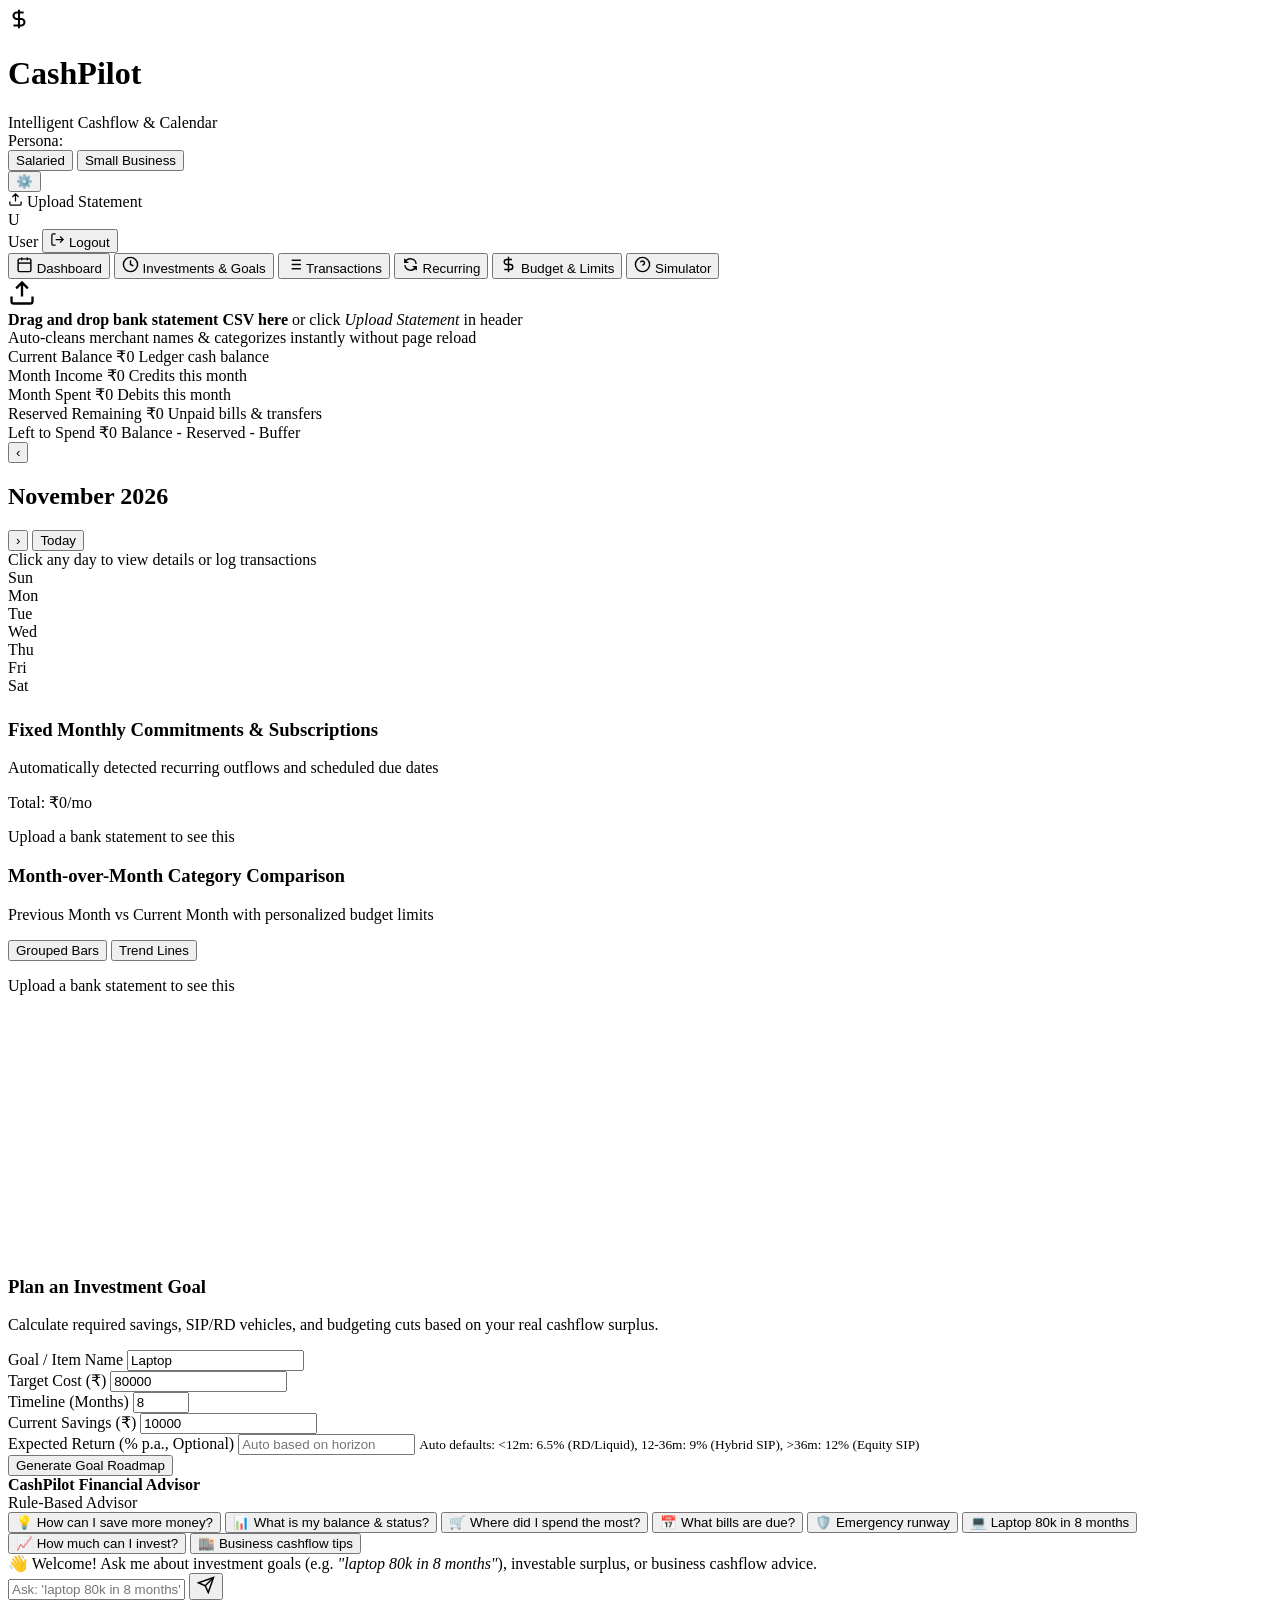
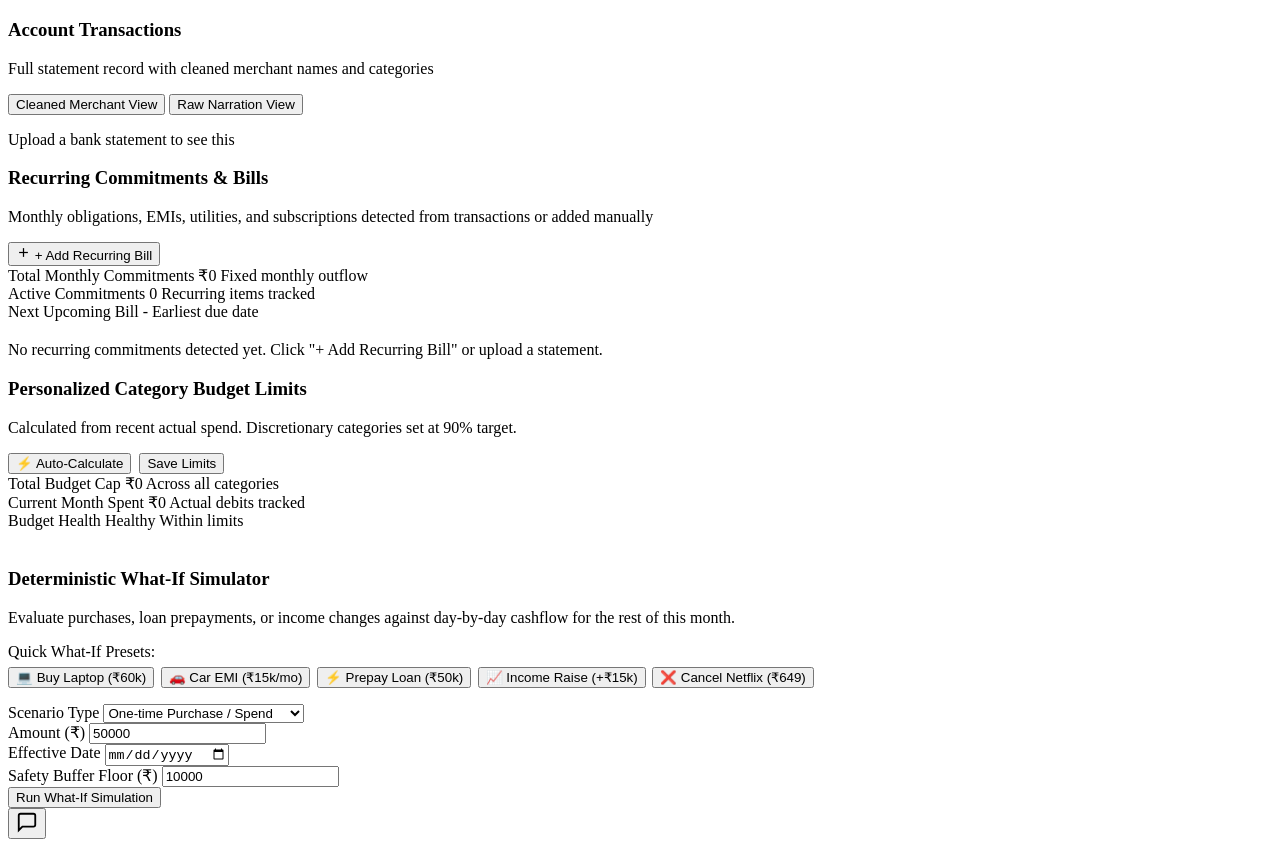
==== commit 190549a2: "Enhance recurring commitments, auto budget limits, 1-click simulator presets, and consumer AI adviso" ====
--- a/frontend/index.html
+++ b/frontend/index.html
@@ -43,6 +43,15 @@
         <span>Upload Statement</span>
         <input type="file" id="csv-file-input" accept=".csv" style="display:none;">
       </label>
+
+      <!-- Delete / Clear Statement Button -->
+      <button type="button" class="btn-delete" id="btn-delete-statement" title="Delete uploaded bank statement and reset dashboard" style="display: none;">
+        <svg width="15" height="15" viewBox="0 0 24 24" fill="none" stroke="currentColor" stroke-width="2">
+          <polyline points="3 6 5 6 21 6"></polyline>
+          <path d="M19 6v14a2 2 0 0 1-2 2H7a2 2 0 0 1-2-2V6m3 0V4a2 2 0 0 1 2-2h4a2 2 0 0 1 2 2v2"></path>
+        </svg>
+        <span>Clear Statement</span>
+      </button>
 
       <!-- User Profile & Logout -->
       <div class="user-profile">
@@ -461,10 +470,14 @@
           </div>
 
           <div class="chat-chips-container" id="goals-chat-chips">
-            <button class="chip-btn" data-query="laptop 80k in 8 months">💻 laptop 80k in 8 months</button>
-            <button class="chip-btn" data-query="how much can I invest">📈 how much can I invest?</button>
-            <button class="chip-btn" data-query="am I saving enough">💰 am I saving enough?</button>
-            <button class="chip-btn" id="chip-biz-tips" data-query="tips to grow my business">🏬 tips to grow my business</button>
+            <button class="chip-btn" data-query="how can I save more money">💡 How can I save more money?</button>
+            <button class="chip-btn" data-query="what is my balance and status">📊 What is my balance & status?</button>
+            <button class="chip-btn" data-query="where did I spend the most money">🛒 Where did I spend the most?</button>
+            <button class="chip-btn" data-query="what bills are coming up">📅 What bills are due?</button>
+            <button class="chip-btn" data-query="how is my emergency fund">🛡️ Emergency runway</button>
+            <button class="chip-btn" data-query="laptop 80k in 8 months">💻 Laptop 80k in 8 months</button>
+            <button class="chip-btn" data-query="how much can I invest">📈 How much can I invest?</button>
+            <button class="chip-btn" id="chip-biz-tips" data-query="tips to grow my business">🏬 Business cashflow tips</button>
           </div>
 
           <div class="chat-messages" id="goals-chat-messages">
@@ -533,14 +546,39 @@
       <div class="card">
         <div class="card-header flex-between">
           <div>
-            <h3>Detected Recurring Commitments</h3>
-            <p class="text-muted text-sm">Regular outflows and subscriptions identified from your statement</p>
+            <h3>Recurring Commitments & Bills</h3>
+            <p class="text-muted text-sm">Monthly obligations, EMIs, utilities, and subscriptions detected from transactions or added manually</p>
+          </div>
+          <button type="button" class="btn btn-primary" id="btn-open-add-commitment">
+            <svg width="15" height="15" viewBox="0 0 24 24" fill="none" stroke="currentColor" stroke-width="2">
+              <line x1="12" y1="5" x2="12" y2="19"></line>
+              <line x1="5" y1="12" x2="19" y2="12"></line>
+            </svg>
+            <span>+ Add Recurring Bill</span>
+          </button>
+        </div>
+
+        <div class="kpi-strip" style="margin-bottom: 1.25rem;">
+          <div class="kpi-card">
+            <span class="kpi-title">Total Monthly Commitments</span>
+            <span class="kpi-value text-red" id="rec-kpi-total">₹0</span>
+            <span class="kpi-desc">Fixed monthly outflow</span>
+          </div>
+          <div class="kpi-card">
+            <span class="kpi-title">Active Commitments</span>
+            <span class="kpi-value" id="rec-kpi-count">0</span>
+            <span class="kpi-desc">Recurring items tracked</span>
+          </div>
+          <div class="kpi-card">
+            <span class="kpi-title">Next Upcoming Bill</span>
+            <span class="kpi-value text-accent" id="rec-kpi-next">-</span>
+            <span class="kpi-desc" id="rec-kpi-next-desc">Earliest due date</span>
           </div>
         </div>
 
         <div class="table-responsive">
           <div id="recurring-tab-empty" class="panel-empty-state">
-            <p>Upload a bank statement to see this</p>
+            <p>No recurring commitments detected yet. Click "+ Add Recurring Bill" or upload a statement.</p>
           </div>
           <table class="data-table" id="recurring-tab-table" style="display: none;">
             <thead>
@@ -550,6 +588,7 @@
                 <th>Amount</th>
                 <th>Cadence</th>
                 <th>Day of Month</th>
+                <th style="width: 80px; text-align: center;">Action</th>
               </tr>
             </thead>
             <tbody></tbody>
@@ -564,13 +603,38 @@
         <div class="card-header flex-between">
           <div>
             <h3>Personalized Category Budget Limits</h3>
-            <p class="text-muted text-sm">Calculated from the last 3 full months of actual spend. User edits override.</p>
-          </div>
-          <button type="button" class="btn btn-primary" id="btn-save-limits">Save Limits</button>
-        </div>
-
-        <div id="limits-editor-container" class="limits-grid" style="display: grid; grid-template-columns: repeat(auto-fit, minmax(220px, 1fr)); gap: 1rem; margin-top: 1rem;">
-          <!-- Dynamically populated category limit inputs -->
+            <p class="text-muted text-sm">Calculated from recent actual spend. Discretionary categories set at 90% target.</p>
+          </div>
+          <div style="display: flex; gap: 0.5rem;">
+            <button type="button" class="btn btn-secondary" id="btn-recalc-limits" title="Reset limits to 3-month actuals">
+              ⚡ Auto-Calculate
+            </button>
+            <button type="button" class="btn btn-primary" id="btn-save-limits">
+              Save Limits
+            </button>
+          </div>
+        </div>
+
+        <div class="kpi-strip" style="margin-bottom: 1.25rem;">
+          <div class="kpi-card">
+            <span class="kpi-title">Total Budget Cap</span>
+            <span class="kpi-value text-accent" id="budget-kpi-total">₹0</span>
+            <span class="kpi-desc">Across all categories</span>
+          </div>
+          <div class="kpi-card">
+            <span class="kpi-title">Current Month Spent</span>
+            <span class="kpi-value" id="budget-kpi-spent">₹0</span>
+            <span class="kpi-desc">Actual debits tracked</span>
+          </div>
+          <div class="kpi-card">
+            <span class="kpi-title">Budget Health</span>
+            <span class="kpi-value text-emerald" id="budget-kpi-health">Healthy</span>
+            <span class="kpi-desc" id="budget-kpi-health-desc">Within limits</span>
+          </div>
+        </div>
+
+        <div id="limits-editor-container" class="limits-grid" style="display: grid; grid-template-columns: repeat(auto-fit, minmax(280px, 1fr)); gap: 1rem; margin-top: 1rem;">
+          <!-- Dynamically populated category limit inputs with progress bars -->
         </div>
       </div>
     </section>
@@ -582,7 +646,18 @@
           <h3>Deterministic What-If Simulator</h3>
           <p class="text-muted text-sm">Evaluate purchases, loan prepayments, or income changes against day-by-day cashflow for the rest of this month.</p>
 
-          <form id="simulator-form" style="margin-top: 1rem;">
+          <div class="simulator-presets" style="margin-top: 1rem; margin-bottom: 1rem;">
+            <span class="text-sm font-bold text-muted" style="display: block; margin-bottom: 0.4rem;">Quick What-If Presets:</span>
+            <div class="presets-row" style="display: flex; flex-wrap: wrap; gap: 0.4rem;">
+              <button type="button" class="btn-preset-chip" data-type="purchase" data-amount="60000" data-name="Laptop Purchase">💻 Buy Laptop (₹60k)</button>
+              <button type="button" class="btn-preset-chip" data-type="loan_emi" data-amount="15000" data-name="Car EMI">🚗 Car EMI (₹15k/mo)</button>
+              <button type="button" class="btn-preset-chip" data-type="prepay_loan" data-amount="50000" data-rate="9.0" data-name="Loan Prepayment">⚡ Prepay Loan (₹50k)</button>
+              <button type="button" class="btn-preset-chip" data-type="income_change" data-amount="15000" data-name="Salary Hike">📈 Income Raise (+₹15k)</button>
+              <button type="button" class="btn-preset-chip" data-type="cancel_subscription" data-amount="649" data-name="Netflix">❌ Cancel Netflix (₹649)</button>
+            </div>
+          </div>
+
+          <form id="simulator-form" style="margin-top: 0.5rem;">
             <div class="form-group">
               <label for="sim-type">Scenario Type</label>
               <select id="sim-type" class="form-control">
@@ -758,6 +833,49 @@
     </div>
   </aside>
 
+  <!-- Add Commitment Modal -->
+  <div id="add-commitment-modal" class="modal-backdrop" style="display: none;">
+    <div class="modal-dialog">
+      <div class="modal-header">
+        <h3>Add Recurring Commitment</h3>
+        <p class="text-muted text-sm">Add fixed monthly bills, loan EMIs, rent, or subscriptions.</p>
+      </div>
+      <form id="add-commitment-form">
+        <div class="form-group">
+          <label for="comm-name">Commitment Name</label>
+          <input type="text" id="comm-name" class="form-control" required placeholder="e.g. Office Rent, Netflix, Car Loan EMI, Internet">
+        </div>
+        <div class="form-row">
+          <div class="form-group flex-1">
+            <label for="comm-category">Category</label>
+            <select id="comm-category" class="form-control">
+              <option value="Housing">Housing / Rent</option>
+              <option value="Loan/EMI">Loan / EMI</option>
+              <option value="Subscriptions">Subscriptions / OTT</option>
+              <option value="Utilities">Utilities (Power, Water)</option>
+              <option value="Phone/Data">Phone & Internet</option>
+              <option value="Insurance">Insurance</option>
+              <option value="Transport">Transport / Fuel</option>
+              <option value="Other">Other Fixed Cost</option>
+            </select>
+          </div>
+          <div class="form-group flex-1">
+            <label for="comm-amount">Monthly Amount (₹)</label>
+            <input type="number" id="comm-amount" class="form-control" required min="1" step="any" placeholder="e.g. 15000">
+          </div>
+        </div>
+        <div class="form-group">
+          <label for="comm-day">Due Day of Month (1 - 31)</label>
+          <input type="number" id="comm-day" class="form-control" required min="1" max="31" value="5">
+        </div>
+        <div class="modal-footer" style="display: flex; gap: 0.75rem; justify-content: flex-end; margin-top: 1rem;">
+          <button type="button" class="btn btn-secondary" id="btn-close-commitment-modal">Cancel</button>
+          <button type="submit" class="btn btn-primary">Save Commitment</button>
+        </div>
+      </form>
+    </div>
+  </div>
+
   <!-- Floating Chat Assistant Widget -->
   <div class="chat-widget" id="chat-widget">
     <button class="chat-trigger-btn" id="chat-trigger-btn" aria-label="Open CashPilot Chat Assistant">
